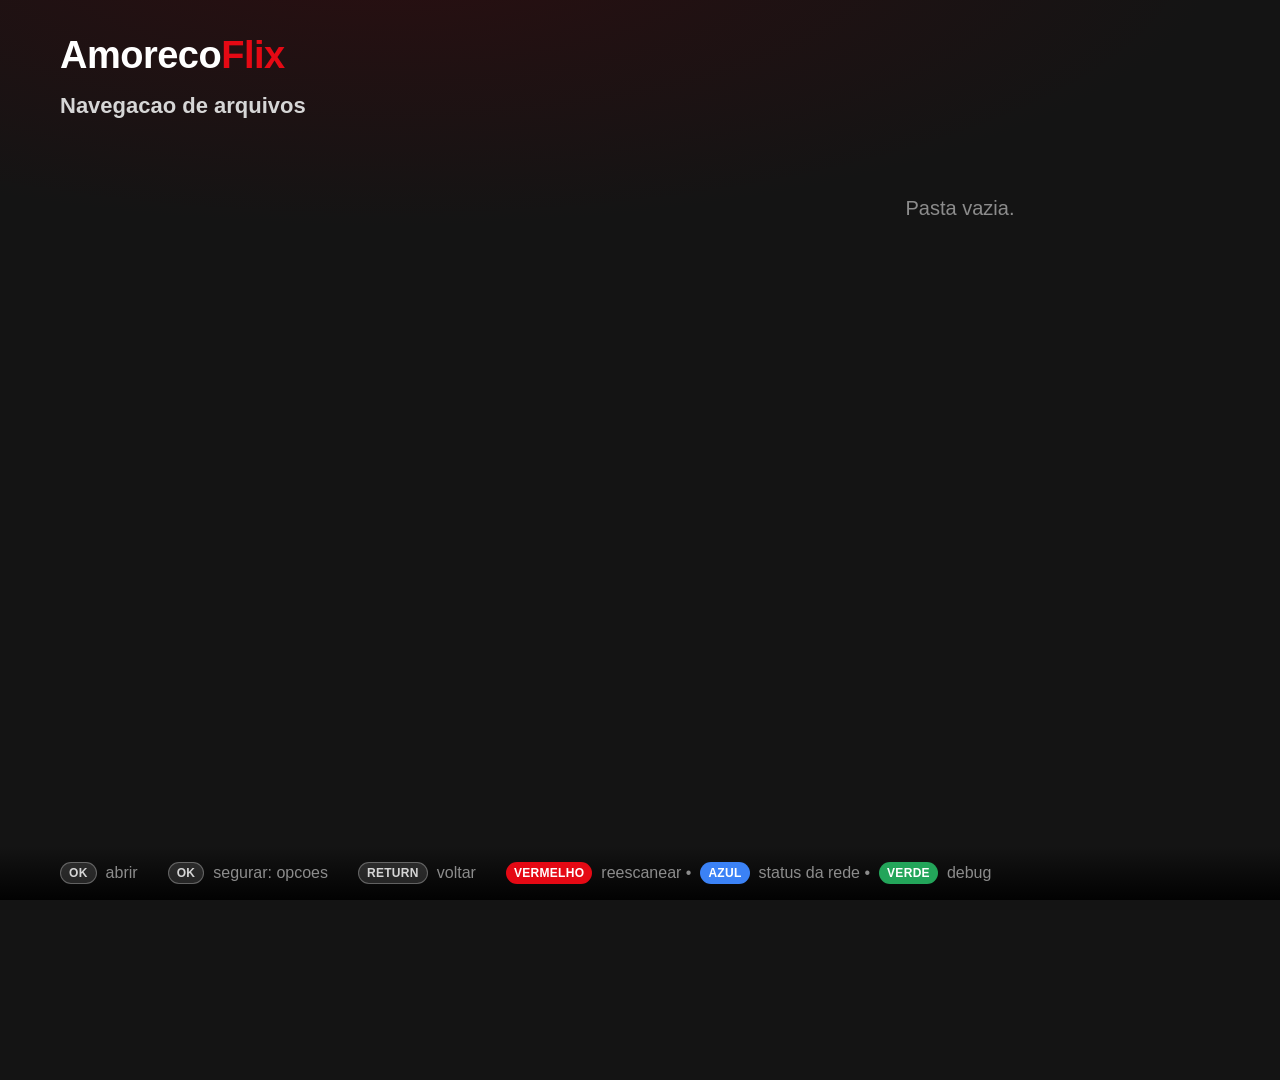
==== index.html @ 5cec9981 "Commit inicial: AmorecoFlix (Meu Player) - app Tizen TV + scripts de biblioteca Player Netflix-like " ====
<!DOCTYPE html>
<html lang="pt-BR">
<head>
    <meta charset="utf-8">
    <meta name="viewport" content="width=1920, height=1080, user-scalable=no">
    <title>AmorecoFlix</title>
    <link rel="stylesheet" href="style.css">
</head>
<body>

    <!-- ================= TELA INICIAL ================= -->
    <div id="home-screen" class="screen active">

        <header class="app-header">
            <h1 class="app-title">Amoreco<span class="app-title-flix">Flix</span></h1>
            <div id="usb-status" class="usb-status">Procurando dispositivos USB...</div>
        </header>

        <!-- ---- CONTINUAR ASSISTINDO ---- -->
        <section id="continue-section" class="rail hidden">
            <h2 class="rail-title">Continuar assistindo</h2>
            <div id="continue-list" class="rail-track" data-nav-group="continue">
                <!-- cards injetados por app.js -->
            </div>
        </section>

        <!-- ---- NAVEGACAO DE ARQUIVOS ---- -->
        <section id="browser-section" class="browser">
            <div class="browser-topbar">
                <h2 class="rail-title">Navegacao de arquivos</h2>
                <nav id="breadcrumb" class="breadcrumb" aria-label="Caminho atual"></nav>
            </div>

            <ul id="file-list" class="file-list" data-nav-group="files">
                <li class="file-row empty">Nenhum dispositivo montado.</li>
            </ul>
        </section>

        <footer class="hint-bar">
            <span class="hint"><b class="key key-ok">OK</b>abrir</span>
            <span class="hint"><b class="key key-ok">OK</b>segurar: opcoes</span>
            <span class="hint"><b class="key key-return">RETURN</b>voltar</span>
            <span id="refresh-hint" class="hint"><b class="key key-red">VERMELHO</b>reescanear &bull; <b class="key key-blue">AZUL</b>status da rede &bull; <b class="key key-green">VERDE</b>debug</span>
        </footer>
    </div>

    <!-- Status/progresso de recebimento de arquivo pela rede (nao-modal,
         nao rouba foco - a TV conecta sozinha no PC em segundo plano) -->
    <div id="net-upload" class="net-upload" hidden>
        <div id="net-upload-status" class="net-upload-status">Aguardando conexao do PC...</div>
        <div class="net-upload-track">
            <div id="net-upload-fill" class="net-upload-fill"></div>
        </div>
        <div id="net-upload-pct" class="net-upload-pct"></div>
    </div>

    <!-- ================= PLAYER ================= -->
    <div id="player-screen" class="screen">
        <!-- Plano de video do AVPlay (Tizen renderiza o video atras do DOM) -->
        <object type="application/avplayer" id="av-player"></object>

        <!-- Fallback HTML5 (emulador / quando AVPlay indisponivel) -->
        <video id="html5-player" class="hidden" preload="auto"></video>

        <!-- indicador central play/pause (fora da HUD p/ nao esmaecer junto) -->
        <div id="p-center" class="p-center" hidden>
            <svg id="p-center-svg" viewBox="0 0 24 24" width="60" height="60" aria-hidden="true"></svg>
        </div>

        <div id="player-ui" class="player-ui">
            <div class="p-top">
                <div class="p-titlebox">
                    <div class="p-crumb" id="now-sub"></div>
                    <h2 id="now-playing" class="p-title"></h2>
                </div>
                <button id="p-gear" class="p-gear focusable" aria-label="Audio e legendas"></button>
            </div>

            <div class="p-bottom">
                <div class="p-scrub" id="p-scrub">
                    <div class="p-scrub-track">
                        <div class="p-scrub-buf" id="p-buf"></div>
                        <div class="p-scrub-fill" id="progress-fill"></div>
                    </div>
                    <div class="p-scrub-knob" id="p-knob">
                        <span class="p-scrub-preview" id="p-preview"></span>
                    </div>
                </div>
                <div class="p-times">
                    <span id="time-current">0:00</span>
                    <span id="time-total">0:00</span>
                </div>

                <div class="p-controls" data-nav-group="player">
                    <button id="btn-rewind"   class="p-ic focusable" aria-label="Voltar 10 segundos"></button>
                    <button id="btn-playpause" class="p-ic p-ic-lg focusable" aria-label="Pausar"></button>
                    <button id="btn-forward"  class="p-ic focusable" aria-label="Avancar 10 segundos"></button>
                    <button id="btn-next"     class="p-ic focusable" aria-label="Proximo episodio"></button>
                    <button id="btn-stop"     class="p-ic focusable" aria-label="Parar"></button>
                </div>
            </div>
        </div>

        <!-- Painel de audio e legendas -->
        <div id="p-settings" class="p-settings" hidden>
            <div class="p-settings-in" data-nav-group="settings">
                <h3 class="p-settings-h">Audio</h3>
                <div id="set-audio" class="p-set-list"></div>
                <h3 class="p-settings-h">Legendas</h3>
                <div id="set-text" class="p-set-list"></div>
            </div>
        </div>

        <!-- Botao pular abertura / encerramento -->
        <button id="skip-btn" class="skip-btn" hidden></button>

        <!-- Aviso de fim de video / proximo episodio -->
        <div id="next-toast" class="next-toast hidden">
            <p>Reproduzindo a seguir</p>
            <strong id="next-toast-name"></strong>
            <div class="next-toast-actions" data-nav-group="toast">
                <button id="btn-toast-play" class="pc-btn focusable">Assistir agora</button>
                <button id="btn-toast-cancel" class="pc-btn focusable">Cancelar</button>
            </div>
        </div>
    </div>

    <div id="spinner" class="spinner hidden"><div class="spinner-dot"></div></div>

    <!-- Menu de contexto (segurar OK num item de "Continuar assistindo") -->
    <div id="ctx-menu" class="ctx-menu" hidden>
        <div id="ctx-title" class="ctx-title"></div>
        <div class="ctx-actions" data-nav-group="ctx">
            <button id="ctx-play"   class="pc-btn focusable">Assistir</button>
            <button id="ctx-remove" class="pc-btn focusable">Remover da lista</button>
            <button id="ctx-cancel" class="pc-btn focusable">Cancelar</button>
        </div>
    </div>

    <!-- Console de debug na tela (tecla VERDE) -->
    <pre id="dbg" class="dbg" hidden></pre>

    <!-- Samsung Product API (AVPlay, tvinputdevice, etc.) -->
    <script src="$WEBAPIS/webapis/webapis.js"></script>
    <script src="app.js"></script>
</body>
</html>
---- style.css ----
/* ============================================================
   Meu Player USB - style.css
   Foco em navegacao por controle remoto (D-pad).
   Resolucao base da TV: 1920 x 1080.
   ============================================================ */

:root {
    --bg:            #141414;   /* preto Netflix */
    --bg-panel:      #1c1c1c;
    --bg-row:        #2b2b2b;
    --text:          #ffffff;
    --text-2:        #d6d6d6;
    --text-dim:      #8c8c8c;
    --accent:        #e50914;
    --accent-soft:   #ff5864;
    --focus-ring:    #ffffff;
    --progress-bg:   rgba(120,120,120,0.5);
}

* { box-sizing: border-box; margin: 0; padding: 0; }
[hidden] { display: none !important; }

html, body {
    width: 1920px;
    height: 1080px;
    overflow: hidden;
    background: var(--bg);
    color: var(--text);
    font-family: "Segoe UI", "Helvetica Neue", Arial, sans-serif;
    -webkit-user-select: none;
    user-select: none;
    cursor: none;                 /* sem mouse na TV */
}

/* Durante a reproducao o AVPlay desenha o video num plano de HARDWARE
   ATRAS da pagina. Se o fundo da pagina for opaco, o video fica invisivel.
   Entao deixamos tudo transparente enquanto o player esta ativo. */
body.playing,
body.playing #player-screen,
body.playing #home-screen {
    background: transparent !important;
}

.hidden { display: none !important; }

/* ---------- Estrutura de telas ---------- */
.screen { display: none; width: 100%; height: 100%; }
.screen.active { display: block; }

/* ============================================================
   TELA INICIAL  (estilo Netflix)
   ============================================================ */
#home-screen {
    height: 100%;
    overflow: hidden;
    background:
        radial-gradient(1200px 400px at 20% -5%, rgba(60,10,14,0.55), transparent 70%),
        var(--bg);
}

.app-header {
    display: flex;
    align-items: center;
    justify-content: space-between;
    padding: 34px 60px 4px;
}
.app-title {
    font-size: 38px;
    font-weight: 800;
    letter-spacing: -0.5px;
    color: var(--text);
}
.app-title-flix { color: var(--accent); }
.usb-status { font-size: 17px; color: var(--text-dim); }
.usb-status.ok    { color: #5fd08a; }
.usb-status.error { color: var(--accent-soft); }

/* ---------- Trilhos ---------- */
.rail { padding: 6px 0 2px; }
.rail.hidden { display: none; }

.rail-title {
    font-size: 22px;
    font-weight: 700;
    color: var(--text-2);
    margin: 8px 0 4px 60px;
}
.browser-topbar {
    display: flex;
    align-items: baseline;
    gap: 18px;
    margin: 10px 0 0 60px;
}
.browser-topbar .rail-title { margin: 0; }

.rail-track {
    display: flex;
    gap: 14px;
    padding: 26px 60px;
    overflow-x: auto;
    overflow-y: visible;
    scroll-behavior: smooth;
}
.rail-track::-webkit-scrollbar { height: 0; }

.breadcrumb { font-size: 17px; color: var(--text-dim); }
.breadcrumb .crumb.current { color: var(--text-2); font-weight: 600; }
.breadcrumb .sep { margin: 0 8px; opacity: 0.5; }

/* ---------- Grade de arquivos ---------- */
.browser { padding: 2px 0 0; }
.file-list {
    list-style: none;
    display: grid;
    grid-template-columns: repeat(6, 1fr);
    align-items: start;
    gap: 12px 16px;
    max-height: 540px;
    overflow-y: auto;
    padding: 28px 60px 40px;
}
.file-list::-webkit-scrollbar { width: 0; }
.file-list .empty {
    grid-column: 1 / -1;
    text-align: center;
    color: var(--text-dim);
    padding: 50px 0;
    font-size: 20px;
}

/* ---------- Card unificado ---------- */
.card { position: relative; cursor: pointer; }
.rail-track .card { flex: 0 0 322px; }

.card .art {
    position: relative;
    width: 100%;
    padding-top: 56.25%;                 /* 16:9 */
    border-radius: 6px;
    overflow: hidden;
    background: linear-gradient(150deg, #2a3a4a, #161b22);
    filter: brightness(0.82);
    transition: transform 0.16s ease, box-shadow 0.16s ease, filter 0.16s ease;
}
.card.is-dir .art { background: linear-gradient(150deg, #31435a, #1b2431); }
.card .art > * { position: absolute; top: 0; left: 0; right: 0; bottom: 0; }

.card .art-img {
    width: 100%; height: 100%;
    object-fit: cover;
    opacity: 0;
    transition: opacity 0.3s ease;
}
.card .art-img.loaded { opacity: 1; }
.card .art-glyph {
    display: flex; align-items: center; justify-content: center;
    font-size: 24px; font-weight: 700; letter-spacing: 1px;
    color: rgba(255,255,255,0.8);
    text-shadow: 0 2px 8px rgba(0,0,0,0.55);
}
.card.is-dir .art-glyph { font-size: 44px; }
.card .art-img.loaded ~ .art-glyph { display: none; }

/* pasta com capa real: proporcao fixa 2:3 (padrao de poster) em vez do 16:9
   forcado - sem precisar de fundo desfocado. Largura reduzida (metade da
   coluna) pra nao dominar a grade ao lado dos cards 16:9. Proporcao FIXA
   (nao "natural" da imagem) pra todo poster ficar do mesmo tamanho, mesmo
   quando a capa baixada tem um formato levemente diferente. */
.card .art.poster-thumb {
    width: 50%;
    margin: 0 auto;
    padding-top: 75%;   /* 150% de 50% = proporcao 2:3 sobre a largura do card inteiro */
    height: 0;
    background: none;
}
.card .art.poster-thumb .art-img {
    position: absolute;
    top: 0; left: 0; right: 0; bottom: 0;
    width: 100%;
    height: 100%;
    object-fit: cover;
}

.card .art-badge {
    top: auto; left: auto; right: 7px; bottom: 7px;
    background: rgba(0,0,0,0.8); color: #fff;
    font-size: 13px; padding: 2px 7px; border-radius: 3px;
}
.card .art-check {
    right: auto; bottom: auto; left: 7px; top: 7px;
    width: 24px; height: 24px; border-radius: 50%;
    background: var(--accent); color: #fff;
    display: flex; align-items: center; justify-content: center; font-size: 14px;
}
.card .art-bar {
    top: auto; height: 5px;
    background: var(--progress-bg);
}
.card .art-bar i { display: block; height: 100%; background: var(--accent); }

.card .card-title {
    margin-top: 8px;
    font-size: 16px; font-weight: 600; line-height: 1.25;
    color: var(--text-dim);
    max-height: 2.5em; overflow: hidden;
    display: -webkit-box; -webkit-line-clamp: 2; -webkit-box-orient: vertical;
}
.card .card-sub {
    font-size: 13px; color: #7a7a7a; margin-top: 2px; min-height: 1em;
    white-space: nowrap; overflow: hidden; text-overflow: ellipsis;
}

/* ---------- Foco ---------- */
.card:focus, .card.focused, .card:hover { outline: none; }
.card:focus .art, .card.focused .art, .card:hover .art {
    filter: brightness(1);
    transform: scale(1.07);
    box-shadow: 0 0 0 3px var(--focus-ring), 0 18px 42px rgba(0,0,0,0.65);
    z-index: 5;
}
.card:focus .card-title, .card.focused .card-title, .card:hover .card-title {
    color: var(--text);
}
/* cards sao ".focusable" (pro Nav generico), mas nao devem herdar o fundo
   vermelho solido do foco de botao/link - so o proprio .art (acima) mostra
   o destaque. Sem isso, o fundo aparecia vazando ao redor do poster de
   pastas (que agora e mais estreito que o card inteiro). */
.card.focusable:focus, .card.focusable:hover, .card.focusable.focused {
    background: none;
    box-shadow: none;
}

.focusable:focus, .focusable:hover, .focusable.focused {
    outline: none;
    background: var(--accent);
    color: #fff;
    box-shadow: 0 0 0 4px var(--focus-ring);
}

/* ---------- Rodape de dicas ---------- */
.hint-bar {
    position: absolute;
    bottom: 0; left: 0; right: 0;
    display: flex;
    flex-wrap: wrap;
    gap: 12px 30px;
    padding: 16px 60px;
    background: linear-gradient(to top, rgba(0,0,0,0.9), transparent);
    font-size: 16px;
    color: var(--text-dim);
}
.hint-bar .hint { display: inline-flex; align-items: center; gap: 9px; }

/* pilulas coloridas imitando os botoes do controle remoto, em vez do nome
   da cor em texto puro - mais rapido de reconhecer de longe na TV. */
.hint-bar .key {
    display: inline-flex;
    align-items: center;
    justify-content: center;
    min-width: 30px;
    height: 22px;
    padding: 0 8px;
    border-radius: 11px;
    font-size: 12px;
    font-weight: 700;
    letter-spacing: 0.3px;
    line-height: 1;
}
.hint-bar .key-ok,
.hint-bar .key-return {
    background: rgba(255,255,255,0.12);
    color: var(--text-2);
    border: 1px solid rgba(255,255,255,0.28);
}
.hint-bar .key-red   { background: var(--accent); color: #fff; }
.hint-bar .key-green { background: #23a55a;        color: #fff; }
.hint-bar .key-blue  { background: #3b82f6;        color: #fff; }

/* ============================================================
   PLAYER  (estilo streaming)
   ============================================================ */
#player-screen {
    background: #000;
    position: absolute;
    top: 0; left: 0;
    width: 1920px; height: 1080px;
}

#av-player,
#html5-player {
    position: absolute;
    top: 0; left: 0;
    width: 1920px;
    height: 1080px;
    background: #000;
}

.player-ui {
    position: absolute;
    top: 0; left: 0; right: 0; bottom: 0;
    z-index: 10;
    opacity: 1;
    transition: opacity 0.35s ease;
}
.player-ui.faded { opacity: 0; pointer-events: none; }
/* scrims separados (topo e base) */
.player-ui::before, .player-ui::after {
    content: ""; position: absolute; left: 0; right: 0;
}
.player-ui::before { top: 0; height: 260px;
    background: linear-gradient(to bottom, rgba(0,0,0,0.75), rgba(0,0,0,0)); }
.player-ui::after  { bottom: 0; height: 360px;
    background: linear-gradient(to top, rgba(0,0,0,0.9), rgba(0,0,0,0)); }

/* ---------- topo ---------- */
.p-top {
    position: absolute; top: 48px; left: 80px; right: 80px;
    display: flex; align-items: flex-start; justify-content: space-between; gap: 24px;
}
.p-titlebox { min-width: 0; }
.p-crumb {
    font-size: 19px; font-weight: 600; letter-spacing: 0.5px;
    color: var(--accent); text-transform: uppercase;
    text-shadow: 0 2px 8px #000; margin-bottom: 6px; min-height: 1px;
}
.p-title {
    font-size: 40px; font-weight: 800; letter-spacing: -0.3px;
    text-shadow: 0 3px 14px rgba(0,0,0,0.7);
    max-width: 70%; line-height: 1.15;
}

/* ---------- engrenagem (audio/legendas) ---------- */
.p-gear {
    flex: none;
    width: 58px; height: 58px;
    display: flex; align-items: center; justify-content: center;
    border: none; border-radius: 50%;
    background: rgba(255,255,255,0.14);
    color: #fff; cursor: pointer;
    transition: background 0.12s ease, transform 0.12s ease, box-shadow 0.12s ease;
}
.p-gear svg { width: 30px; height: 30px; fill: currentColor; }
.p-gear:focus, .p-gear.focused {
    outline: none; background: #fff; color: #111;
    transform: scale(1.1); box-shadow: 0 0 0 4px rgba(255,255,255,0.35);
}

/* ---------- painel de audio/legendas ---------- */
.p-settings {
    position: absolute; top: 0; right: 0; bottom: 0;
    width: 480px;
    background: linear-gradient(to left, rgba(0,0,0,0.96), rgba(0,0,0,0.82));
    z-index: 80;
    animation: setIn 0.22s ease;
    overflow-y: auto;
}
@keyframes setIn { from { transform: translateX(60px); opacity: 0; } }
.p-settings-in { padding: 70px 56px; }
.p-settings-h {
    font-size: 17px; font-weight: 700; letter-spacing: 1px;
    text-transform: uppercase; color: var(--text-dim);
    margin: 26px 0 10px;
}
.p-settings-h:first-child { margin-top: 0; }
.p-set-list { display: flex; flex-direction: column; }
.p-set-opt {
    display: flex; align-items: center; gap: 14px;
    padding: 14px 16px; border-radius: 8px;
    font-size: 21px; color: var(--text-2); cursor: pointer;
}
.p-set-opt .p-check {
    width: 22px; flex: none; text-align: center;
    color: var(--accent); font-size: 18px; opacity: 0;
}
.p-set-opt.on .p-check { opacity: 1; }
.p-set-opt.on { color: #fff; font-weight: 600; }
.p-set-opt:focus, .p-set-opt.focused {
    outline: none; background: rgba(255,255,255,0.14); color: #fff;
}

/* ---------- indicador central play/pause ---------- */
.p-center {
    position: absolute; left: 50%; top: 50%;
    width: 132px; height: 132px; margin: -66px 0 0 -66px;
    border-radius: 50%;
    background: rgba(0,0,0,0.55);
    display: flex; align-items: center; justify-content: center;
    color: #fff;
    pointer-events: none;
    opacity: 0;
    z-index: 12;                     /* acima do scrim, visivel mesmo com HUD esmaecida */
}
.p-center svg { width: 60px; height: 60px; fill: currentColor; }
/* flash rapido ao voltar a reproduzir */
.p-center.flash { animation: pcenter 0.65s ease forwards; }
/* fica na tela enquanto estiver pausado */
.p-center.stay {
    opacity: 1; transform: scale(1);
    animation: pcenter-in 0.2s ease;
}
@keyframes pcenter {
    0%   { opacity: 0; transform: scale(0.7); }
    25%  { opacity: 1; transform: scale(1); }
    100% { opacity: 0; transform: scale(1.25); }
}
@keyframes pcenter-in {
    from { opacity: 0; transform: scale(0.7); }
    to   { opacity: 1; transform: scale(1); }
}

/* ---------- base ---------- */
.p-bottom { position: absolute; left: 80px; right: 80px; bottom: 44px; }

.p-scrub { position: relative; height: 24px; display: flex; align-items: center; }
.p-scrub-track {
    position: relative; width: 100%; height: 6px;
    background: rgba(255,255,255,0.28); border-radius: 3px; overflow: hidden;
    transition: height 0.15s ease;
}
.p-scrub-buf {
    position: absolute; left: 0; top: 0; height: 100%; width: 0%;
    background: rgba(255,255,255,0.4);
}
.p-scrub-fill {
    position: absolute; left: 0; top: 0; height: 100%; width: 0%;
    background: var(--accent);
}
.p-scrub-knob {
    position: absolute; top: 50%; left: 0;
    width: 16px; height: 16px; margin: -8px 0 0 -8px;
    background: var(--accent); border-radius: 50%;
    box-shadow: 0 0 0 0 rgba(229,9,20,0.35);
    transition: width 0.15s ease, height 0.15s ease, margin 0.15s ease, box-shadow 0.15s ease;
}
/* modo "seek": barra e knob crescem */
.p-scrub.seeking .p-scrub-track { height: 9px; }
.p-scrub.seeking .p-scrub-knob {
    width: 24px; height: 24px; margin: -12px 0 0 -12px;
    box-shadow: 0 0 0 8px rgba(229,9,20,0.28);
}
.p-scrub-preview {
    position: absolute; bottom: 28px; left: 50%; transform: translateX(-50%);
    background: rgba(20,20,20,0.95); color: #fff;
    font-size: 20px; font-variant-numeric: tabular-nums;
    padding: 6px 12px; border-radius: 6px; white-space: nowrap;
    opacity: 0; transition: opacity 0.12s ease;
}
.p-scrub.scrubbing .p-scrub-preview { opacity: 1; }

.p-times {
    display: flex; justify-content: space-between;
    margin-top: 12px;
    font-size: 19px; font-variant-numeric: tabular-nums;
    color: rgba(255,255,255,0.9);
    text-shadow: 0 1px 6px #000;
}

.p-controls { display: flex; align-items: center; gap: 22px; margin-top: 26px; }
.p-ic {
    width: 60px; height: 60px; flex: none;
    display: flex; align-items: center; justify-content: center;
    border: none; border-radius: 50%;
    background: rgba(255,255,255,0.12);
    color: #fff; cursor: pointer;
    transition: background 0.12s ease, transform 0.12s ease, box-shadow 0.12s ease;
}
.p-ic svg { width: 30px; height: 30px; fill: currentColor; }
.p-ic-lg { width: 76px; height: 76px; }
.p-ic-lg svg { width: 40px; height: 40px; }
.p-ic:focus, .p-ic.focused {
    outline: none;
    background: #fff; color: #111;
    transform: scale(1.1);
    box-shadow: 0 0 0 4px rgba(255,255,255,0.35);
}

/* ---------- Botoes de dialogo (menu contexto, proximo episodio) ---------- */
.pc-btn {
    font-family: inherit;
    font-size: 20px;
    color: var(--text);
    background: rgba(255,255,255,0.14);
    border: none;
    border-radius: 6px;
    padding: 14px 26px;
    cursor: pointer;
    transition: background 0.12s ease, transform 0.12s ease;
}
.pc-btn:focus, .pc-btn.focused {
    outline: none;
    background: #fff;
    color: #000;
    transform: scale(1.06);
    box-shadow: 0 0 0 3px rgba(255,255,255,0.5);
}

/* ---------- Botao "Pular abertura" ---------- */
.skip-btn {
    position: absolute;
    right: 80px;
    bottom: 130px;
    z-index: 70;                 /* acima da HUD, mesmo quando ela some */
    font-family: inherit;
    font-size: 22px;
    font-weight: 600;
    color: #fff;
    background: rgba(20,20,20,0.86);
    border: 2px solid rgba(255,255,255,0.5);
    border-radius: 6px;
    padding: 16px 30px;
    cursor: pointer;
    animation: skipIn 0.25s ease;
}
@keyframes skipIn { from { opacity: 0; transform: translateY(12px); } }
.skip-btn:focus, .skip-btn.focused {
    outline: none;
    background: #fff;
    color: #000;
    border-color: #fff;
    box-shadow: 0 0 0 4px rgba(255,255,255,0.35);
}

/* ---------- Toast de proximo episodio ---------- */
.next-toast {
    position: absolute;
    right: 80px;
    bottom: 80px;
    width: 460px;
    background: var(--bg-panel);
    border-radius: 14px;
    padding: 28px;
    box-shadow: 0 12px 48px rgba(0,0,0,0.6);
}
.next-toast p { color: var(--text-dim); font-size: 20px; }
.next-toast strong { display: block; font-size: 26px; margin: 10px 0 22px; }
.next-toast-actions { display: flex; gap: 16px; }

/* ---------- Menu de contexto (Continuar assistindo) ---------- */
.ctx-menu {
    position: absolute;
    top: 0; left: 0; right: 0; bottom: 0;
    display: flex;
    flex-direction: column;
    align-items: center;
    justify-content: center;
    gap: 28px;
    background: rgba(0,0,0,0.72);
    z-index: 60;
}
.ctx-title { font-size: 30px; font-weight: 700; max-width: 70%; text-align: center; }
.ctx-actions { display: flex; gap: 20px; }

/* ---------- Status/progresso de recebimento de arquivo (nao-modal) ---------- */
.net-upload {
    position: absolute;
    left: 40px;
    bottom: 100px;
    z-index: 55;
    display: flex;
    flex-direction: column;
    gap: 10px;
    width: 420px;
    padding: 18px 22px;
    background: rgba(20,20,20,0.92);
    border: 1px solid rgba(255,255,255,0.14);
    border-radius: 10px;
    box-shadow: 0 8px 32px rgba(0,0,0,0.5);
}
.net-upload-status { font-size: 16px; color: var(--text); word-break: break-all; }
.net-upload-track {
    width: 100%;
    height: 8px;
    border-radius: 4px;
    background: rgba(255,255,255,0.14);
    overflow: hidden;
}
.net-upload-fill {
    height: 100%;
    width: 0%;
    background: #5fd08a;
    transition: width 0.2s ease;
}
.net-upload-pct { font-size: 14px; color: var(--text-dim); }

/* ---------- Console de debug ---------- */
.dbg {
    position: absolute;
    left: 40px; right: 40px; bottom: 40px;
    max-height: 55%;
    overflow: auto;
    margin: 0;
    padding: 20px;
    background: rgba(0,0,0,0.88);
    color: #7CFC7C;
    font-family: "Consolas", "Courier New", monospace;
    font-size: 17px;
    line-height: 1.45;
    white-space: pre-wrap;
    word-break: break-all;
    border: 1px solid #2f5d2f;
    border-radius: 8px;
    z-index: 90;
}

/* ---------- Spinner ---------- */
.spinner {
    position: absolute;
    top: 0; left: 0; right: 0; bottom: 0;
    display: flex;
    align-items: center;
    justify-content: center;
    background: rgba(0,0,0,0.55);
    z-index: 50;
}
.spinner-dot {
    width: 72px; height: 72px;
    border: 8px solid rgba(255,255,255,0.2);
    border-top-color: var(--accent);
    border-radius: 50%;
    animation: spin 0.9s linear infinite;
}
@keyframes spin { to { transform: rotate(360deg); } }
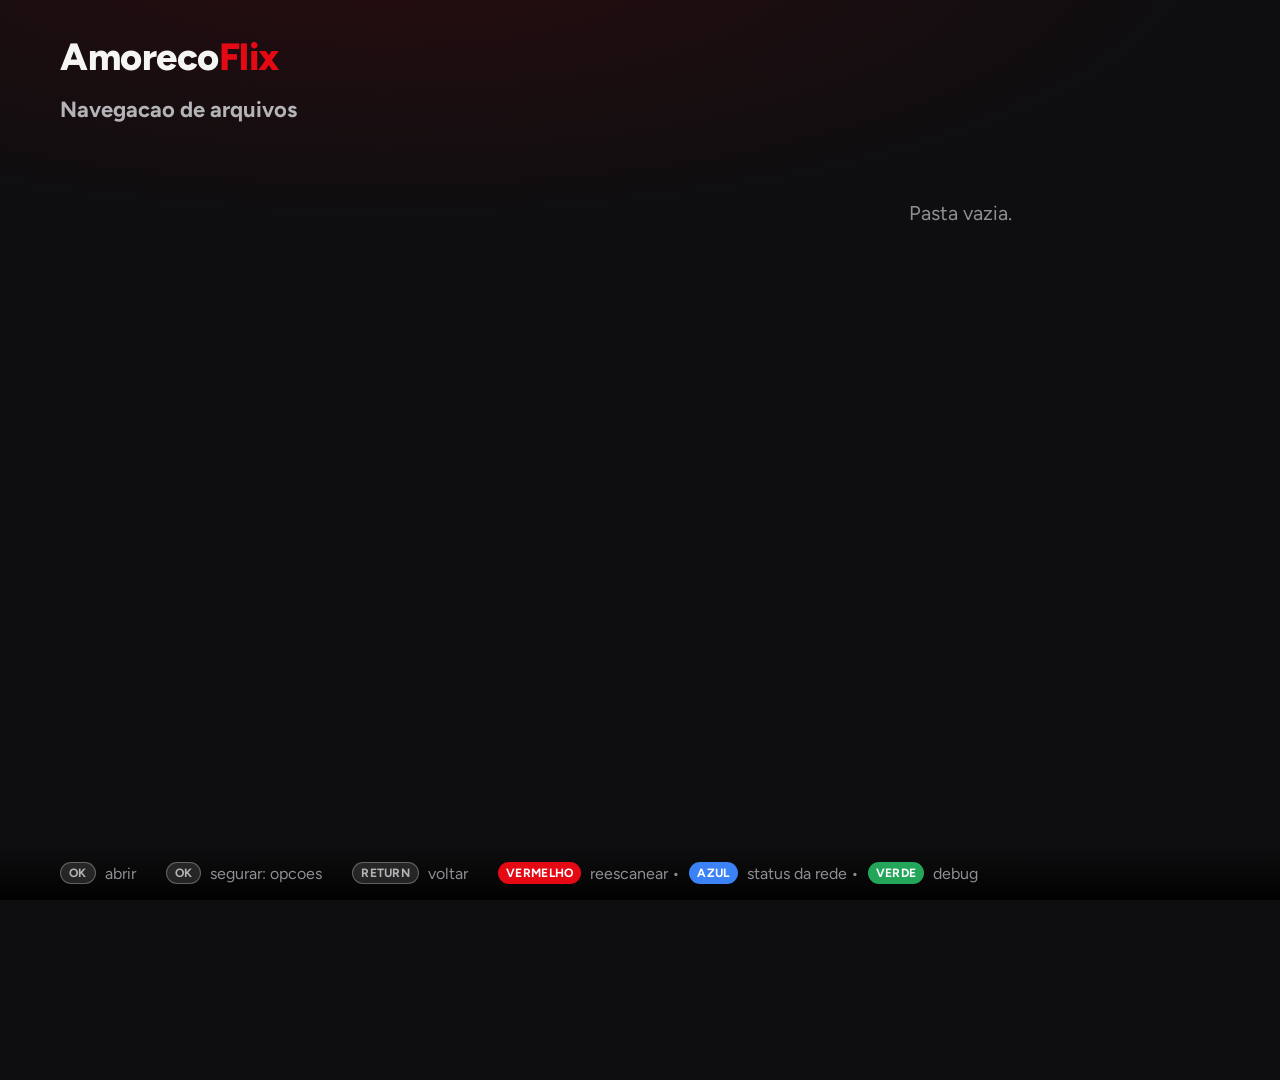
==== commit ad1cf225: "Redesign fase 0: Nav por grupos, telas/camadas, fontes, build com pastas e simulador versionado - js" ====
--- a/index.html
+++ b/index.html
@@ -116,16 +116,29 @@
 
         <!-- Aviso de fim de video / proximo episodio -->
         <div id="next-toast" class="next-toast hidden">
-            <p>Reproduzindo a seguir</p>
+            <p id="next-toast-title">Reproduzindo a seguir</p>
             <strong id="next-toast-name"></strong>
             <div class="next-toast-actions" data-nav-group="toast">
-                <button id="btn-toast-play" class="pc-btn focusable">Assistir agora</button>
+                <button id="btn-toast-play" class="pc-btn pc-btn-ring focusable">
+                    <span class="toast-ring">
+                        <svg viewBox="0 0 40 40" class="toast-ring-svg">
+                            <circle class="toast-ring-track" cx="20" cy="20" r="17"></circle>
+                            <circle id="toast-ring-fill" class="toast-ring-fill" cx="20" cy="20" r="17"></circle>
+                        </svg>
+                        <span id="next-toast-secs" class="toast-ring-num"></span>
+                    </span>
+                    <span class="toast-ring-label">Assistir agora</span>
+                </button>
                 <button id="btn-toast-cancel" class="pc-btn focusable">Cancelar</button>
             </div>
+            <span class="next-toast-hint">OK para assistir &nbsp;•&nbsp; &#9650; para ocultar</span>
         </div>
     </div>
 
     <div id="spinner" class="spinner hidden"><div class="spinner-dot"></div></div>
+
+    <!-- Aviso curto (UI.toast) - fora das telas p/ aparecer na inicial e no player -->
+    <div id="app-toast" class="app-toast" hidden></div>
 
     <!-- Menu de contexto (segurar OK num item de "Continuar assistindo") -->
     <div id="ctx-menu" class="ctx-menu" hidden>
@@ -142,6 +155,9 @@
 
     <!-- Samsung Product API (AVPlay, tvinputdevice, etc.) -->
     <script src="$WEBAPIS/webapis/webapis.js"></script>
+    <script src="js/nav.js"></script>
+    <script src="js/router.js"></script>
+    <script src="js/components.js"></script>
     <script src="app.js"></script>
 </body>
 </html>
--- a/style.css
+++ b/style.css
@@ -4,16 +4,49 @@
    Resolucao base da TV: 1920 x 1080.
    ============================================================ */
 
+/* Fontes embutidas (variaveis: 1 arquivo cobre todos os pesos). Licenca OFL
+   em fonts/OFL-*.txt. Sora = titulos, Figtree = texto. */
+@font-face {
+    font-family: 'Sora';
+    src: url('fonts/sora.woff2') format('woff2');
+    font-weight: 100 800;
+    font-style: normal;
+}
+@font-face {
+    font-family: 'Figtree';
+    src: url('fonts/figtree.woff2') format('woff2');
+    font-weight: 300 900;
+    font-style: normal;
+}
+
+/* Tokens do novo design (prototipo, Out/2026). Os nomes antigos continuam
+   valendo para as telas que ainda nao foram refeitas. */
 :root {
-    --bg:            #141414;   /* preto Netflix */
+    --bg:            #0E0E10;
+    --surface:       #141418;   /* paineis, dialogos */
+    --surface-2:     #1A1A1F;   /* placeholders */
+    --text:          #F5F5F2;
+    --text-2:        #B4B4B8;   /* secundario */
+    --text-3:        #8E8E94;   /* dicas */
+    --accent:        #E50914;
+    --ok:            #5FD08A;
+    --focus:         #FFFFFF;
+    --ring:          0 0 0 5px #FFFFFF;
+    --ring-soft:     0 0 0 5px rgba(255,255,255,0.28);
+    --r-card:        12px;
+    --r-btn:         14px;
+    --r-dialog:      18px;
+    --gutter:        96px;      /* margem lateral das telas */
+    --top:           64px;      /* margem do topo */
+    --font-title:    'Sora', 'Figtree', 'Segoe UI', Arial, sans-serif;
+    --font-text:     'Figtree', 'Segoe UI', 'Helvetica Neue', Arial, sans-serif;
+
+    /* nomes antigos */
     --bg-panel:      #1c1c1c;
     --bg-row:        #2b2b2b;
-    --text:          #ffffff;
-    --text-2:        #d6d6d6;
-    --text-dim:      #8c8c8c;
-    --accent:        #e50914;
+    --text-dim:      var(--text-3);
     --accent-soft:   #ff5864;
-    --focus-ring:    #ffffff;
+    --focus-ring:    var(--focus);
     --progress-bg:   rgba(120,120,120,0.5);
 }
 
@@ -26,7 +59,7 @@
     overflow: hidden;
     background: var(--bg);
     color: var(--text);
-    font-family: "Segoe UI", "Helvetica Neue", Arial, sans-serif;
+    font-family: var(--font-text);
     -webkit-user-select: none;
     user-select: none;
     cursor: none;                 /* sem mouse na TV */
@@ -534,6 +567,61 @@
 .next-toast p { color: var(--text-dim); font-size: 20px; }
 .next-toast strong { display: block; font-size: 26px; margin: 10px 0 22px; }
 .next-toast-actions { display: flex; gap: 16px; }
+.next-toast-hint { display: none; margin-top: 16px; font-size: 16px; color: var(--text-dim); }
+
+/* card durante os creditos: sem contagem, so "OK assiste / ▲ oculta" */
+.next-toast.credits .toast-ring,
+.next-toast.credits #btn-toast-cancel { display: none; }
+.next-toast.credits .next-toast-hint { display: block; }
+.next-toast.credits .pc-btn-ring { background: #fff; color: #000; }
+
+.pc-btn-ring { display: flex; align-items: center; gap: 14px; }
+.toast-ring { position: relative; width: 34px; height: 34px; flex: 0 0 34px; }
+.toast-ring-svg { width: 100%; height: 100%; transform: rotate(-90deg); }
+.toast-ring-track {
+    fill: none;
+    stroke: currentColor;
+    stroke-opacity: 0.28;
+    stroke-width: 3;
+}
+.toast-ring-fill {
+    fill: none;
+    stroke: currentColor;
+    stroke-width: 3;
+    stroke-linecap: round;
+    stroke-dasharray: 106.81;
+    stroke-dashoffset: 0;
+    transition: stroke-dashoffset 1s linear;
+}
+.toast-ring-num {
+    position: absolute;
+    inset: 0;
+    display: flex;
+    align-items: center;
+    justify-content: center;
+    font-size: 14px;
+    font-weight: 700;
+    font-variant-numeric: tabular-nums;
+}
+
+/* ---------- Aviso curto (UI.toast) ----------
+   Fora das telas: aparece tanto na inicial quanto no player, e nao
+   divide elemento com o card de proximo episodio. */
+.app-toast {
+    position: absolute;
+    left: 50%;
+    top: 60px;
+    transform: translateX(-50%);
+    max-width: 1100px;
+    padding: 18px 30px;
+    background: rgba(28,28,28,0.95);
+    border: 1px solid rgba(255,255,255,0.14);
+    border-radius: 10px;
+    box-shadow: 0 8px 32px rgba(0,0,0,0.5);
+    font-size: 22px;
+    text-align: center;
+    z-index: 80;
+}
 
 /* ---------- Menu de contexto (Continuar assistindo) ---------- */
 .ctx-menu {
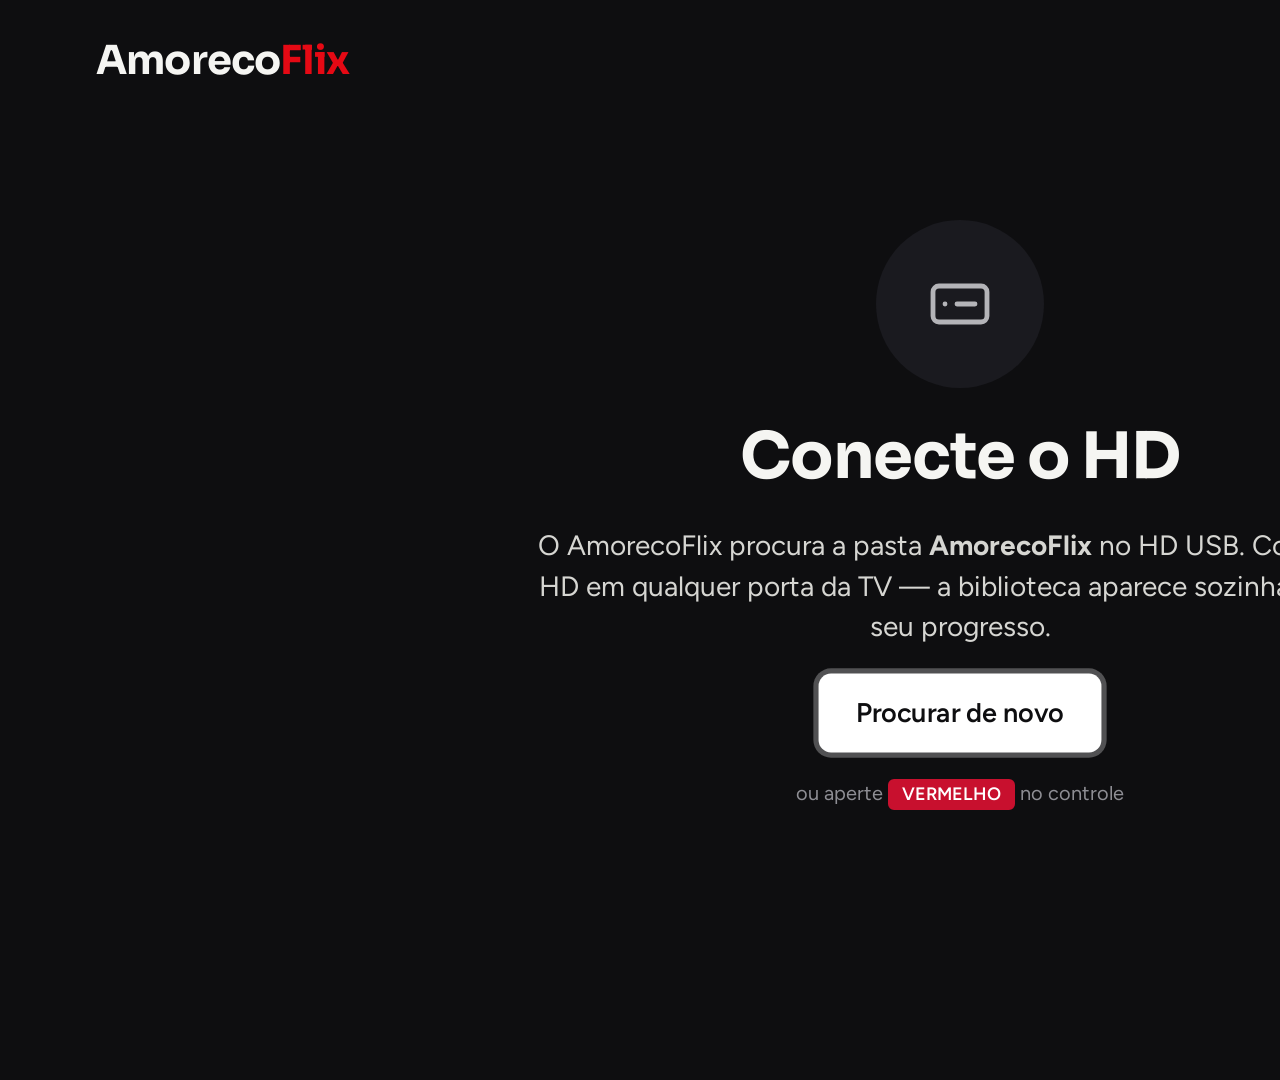
==== commit a8add994: "Redesign fases 3 a 6: Inicio, pagina do titulo, Biblioteca, Pastas, Opcoes e Sem HD - barra do topo " ====
--- a/index.html
+++ b/index.html
@@ -8,40 +8,136 @@
 </head>
 <body>
 
-    <!-- ================= TELA INICIAL ================= -->
-    <div id="home-screen" class="screen active">
-
-        <header class="app-header">
-            <h1 class="app-title">Amoreco<span class="app-title-flix">Flix</span></h1>
-            <div id="usb-status" class="usb-status">Procurando dispositivos USB...</div>
+    <!-- ================= BARRA DO TOPO (Inicio, Biblioteca, Pastas) ================= -->
+    <header id="topbar" class="topbar">
+        <div class="logo">Amoreco<span>Flix</span></div>
+        <nav class="tabs" data-nav-group="tabs" aria-label="Seções">
+            <button class="tab focusable" data-screen="home">Início</button>
+            <button class="tab focusable" data-screen="catalog">Biblioteca</button>
+            <button class="tab focusable" data-screen="folders">Pastas</button>
+        </nav>
+        <div id="hd-status" class="hd-status"></div>
+    </header>
+
+    <!-- ================= INICIO ================= -->
+    <div id="screen-home" class="screen">
+        <div class="backdrop"><img id="hero-img" class="art-img" alt=""></div>
+        <div class="backdrop-shade-l" aria-hidden="true"></div>
+        <div class="backdrop-shade-b" aria-hidden="true"></div>
+        <div id="home-scroll" class="home-scroll">
+            <section class="hero" aria-label="Destaque">
+                <div id="hero-kicker" class="kicker"></div>
+                <h1 id="hero-title" class="hero-title"></h1>
+                <p id="hero-text" class="hero-text"></p>
+                <div id="hero-prog" class="hero-prog"><span id="hero-prog-text"></span><div class="mini-bar"><i id="hero-prog-fill"></i></div></div>
+                <div class="hero-actions" data-nav-group="hero">
+                    <button id="hero-play" class="btn btn-primary focusable"></button>
+                    <button id="hero-info" class="btn btn-secondary focusable"></button>
+                </div>
+            </section>
+            <section id="row-continue" class="row" aria-label="Continuar assistindo">
+                <h2 class="row-h">Continuar assistindo</h2>
+                <div class="row-view"><div id="rail-continue" class="row-rail" data-nav-group="continue"></div></div>
+            </section>
+            <section id="row-nextup" class="row" aria-label="Próximos episódios">
+                <h2 class="row-h">Próximos episódios</h2>
+                <div class="row-view"><div id="rail-nextup" class="row-rail" data-nav-group="nextup"></div></div>
+            </section>
+        </div>
+    </div>
+
+    <!-- ================= PAGINA DO TITULO (serie, filme, colecao) ================= -->
+    <div id="screen-series" class="screen">
+        <div class="backdrop backdrop-series"><img id="series-img" class="art-img" alt=""></div>
+        <div class="backdrop-shade-l series-shade-l" aria-hidden="true"></div>
+        <div class="backdrop-shade-b series-shade-b" aria-hidden="true"></div>
+        <header class="series-top">
+            <span class="series-back"><b class="key-chip">RETURN</b>Voltar</span>
+            <div class="logo">Amoreco<span>Flix</span></div>
         </header>
-
-        <!-- ---- CONTINUAR ASSISTINDO ---- -->
-        <section id="continue-section" class="rail hidden">
-            <h2 class="rail-title">Continuar assistindo</h2>
-            <div id="continue-list" class="rail-track" data-nav-group="continue">
-                <!-- cards injetados por app.js -->
-            </div>
+        <div id="series-scroll" class="series-scroll">
+            <section class="series-info" aria-label="Sobre o título">
+                <div id="series-kicker" class="kicker"></div>
+                <h1 id="series-title" class="hero-title"></h1>
+                <p id="series-text" class="hero-text"></p>
+                <div id="series-chips" class="info-chips"></div>
+                <div class="hero-actions" data-nav-group="series-actions">
+                    <button id="series-play" class="btn btn-primary focusable"></button>
+                    <button id="series-restart" class="btn btn-secondary focusable"></button>
+                    <button id="series-mark" class="btn btn-secondary btn-icon focusable"></button>
+                </div>
+            </section>
+            <section id="series-eps" class="series-eps" aria-label="Episódios">
+                <div class="series-eps-head">
+                    <h2 id="series-eps-h" class="row-h">Episódios</h2>
+                    <button id="season-btn" class="season-btn focusable" data-nav-group="season"></button>
+                </div>
+                <div class="row-view"><div id="series-rail" class="row-rail" data-nav-group="series-eps"></div></div>
+            </section>
+        </div>
+    </div>
+
+    <!-- ================= BIBLIOTECA ================= -->
+    <div id="screen-catalog" class="screen">
+        <div id="cat-scroll" class="cat-scroll">
+            <section class="cat-filters" aria-label="Filtros">
+                <h1 class="cat-h">Biblioteca</h1>
+                <div class="chips" data-nav-group="chips">
+                    <button class="chip focusable" data-kind="all">Tudo</button>
+                    <button class="chip focusable" data-kind="serie">Séries</button>
+                    <button class="chip focusable" data-kind="anime">Animes</button>
+                    <button class="chip focusable" data-kind="filme">Filmes</button>
+                    <span class="chip-sep" aria-hidden="true"></span>
+                    <button class="chip focusable" data-state="andamento">Em andamento</button>
+                    <button class="chip focusable" data-state="novas">Não começadas</button>
+                    <button class="chip chip-sort focusable" data-sort="recent"></button>
+                </div>
+            </section>
+            <div id="cat-grid" class="cat-grid" data-nav-group="catalog"></div>
+            <p id="cat-empty" class="cat-empty" hidden>Nenhum título com esses filtros.</p>
+        </div>
+    </div>
+
+    <!-- ================= PASTAS ================= -->
+    <div id="screen-folders" class="screen">
+        <nav id="breadcrumb" class="breadcrumb" aria-label="Caminho atual"></nav>
+        <div id="fl-scroll" class="fl-scroll">
+            <ul id="file-list" class="fl-grid" data-nav-group="files">
+                <li class="fl-empty">Nenhum dispositivo montado.</li>
+            </ul>
+        </div>
+        <footer class="hint-bar">
+            <span class="hint"><b class="key">OK</b>abrir</span>
+            <span class="hint"><b class="key">RETURN</b>pasta anterior</span>
+            <span class="hint"><b class="key key-red">VERMELHO</b>procurar o HD de novo</span>
+            <span class="hint hint-dim"><b class="key key-blue">AZUL</b>rede · <b class="key key-green">VERDE</b>debug</span>
+        </footer>
+    </div>
+
+    <!-- ================= SEM HD ================= -->
+    <div id="screen-nohd" class="screen">
+        <section class="nohd" aria-label="HD desconectado">
+            <div class="nohd-ic" id="nohd-ic"></div>
+            <h1 id="nohd-title" class="nohd-title">Conecte o HD</h1>
+            <p id="nohd-text" class="nohd-text"></p>
+            <div data-nav-group="nohd"><button id="nohd-retry" class="btn btn-primary focusable">Procurar de novo</button></div>
+            <span class="nohd-hint">ou aperte <b class="key key-red">VERMELHO</b> no controle</span>
         </section>
-
-        <!-- ---- NAVEGACAO DE ARQUIVOS ---- -->
-        <section id="browser-section" class="browser">
-            <div class="browser-topbar">
-                <h2 class="rail-title">Navegacao de arquivos</h2>
-                <nav id="breadcrumb" class="breadcrumb" aria-label="Caminho atual"></nav>
-            </div>
-
-            <ul id="file-list" class="file-list" data-nav-group="files">
-                <li class="file-row empty">Nenhum dispositivo montado.</li>
-            </ul>
+    </div>
+
+    <!-- ================= OPCOES (segurar OK) ================= -->
+    <div id="options" class="options" hidden>
+        <section class="options-box" role="dialog">
+            <div class="options-head">
+                <div class="options-art"><img id="options-img" class="art-img" alt=""><div class="c16-bar"><i id="options-fill"></i></div></div>
+                <div class="options-info">
+                    <span id="options-title" class="options-title"></span>
+                    <span id="options-sub" class="options-sub"></span>
+                </div>
+            </div>
+            <div id="options-list" class="options-list" data-nav-group="options"></div>
+            <span class="options-hint">▲ ▼ escolher · OK confirmar · RETURN fechar</span>
         </section>
-
-        <footer class="hint-bar">
-            <span class="hint"><b class="key key-ok">OK</b>abrir</span>
-            <span class="hint"><b class="key key-ok">OK</b>segurar: opcoes</span>
-            <span class="hint"><b class="key key-return">RETURN</b>voltar</span>
-            <span id="refresh-hint" class="hint"><b class="key key-red">VERMELHO</b>reescanear &bull; <b class="key key-blue">AZUL</b>status da rede &bull; <b class="key key-green">VERDE</b>debug</span>
-        </footer>
     </div>
 
     <!-- Status/progresso de recebimento de arquivo pela rede (nao-modal,
@@ -64,74 +160,130 @@
 
         <!-- indicador central play/pause (fora da HUD p/ nao esmaecer junto) -->
         <div id="p-center" class="p-center" hidden>
-            <svg id="p-center-svg" viewBox="0 0 24 24" width="60" height="60" aria-hidden="true"></svg>
-        </div>
-
-        <div id="player-ui" class="player-ui">
-            <div class="p-top">
+            <svg id="p-center-svg" viewBox="0 0 24 24" width="60" height="60" fill="currentColor" aria-hidden="true"></svg>
+        </div>
+
+        <!-- HUD: topo (voltar + titulo) e base (barra + botoes) -->
+        <div id="player-ui" class="player-ui mode-seek">
+            <div class="p-scrim-top" aria-hidden="true"></div>
+            <div class="p-scrim-bottom" aria-hidden="true"></div>
+
+            <header class="p-head">
+                <button id="p-back" class="p-back focusable" aria-label="Voltar"></button>
                 <div class="p-titlebox">
-                    <div class="p-crumb" id="now-sub"></div>
+                    <div id="now-sub" class="p-crumb"></div>
                     <h2 id="now-playing" class="p-title"></h2>
                 </div>
-                <button id="p-gear" class="p-gear focusable" aria-label="Audio e legendas"></button>
-            </div>
-
-            <div class="p-bottom">
-                <div class="p-scrub" id="p-scrub">
-                    <div class="p-scrub-track">
-                        <div class="p-scrub-buf" id="p-buf"></div>
-                        <div class="p-scrub-fill" id="progress-fill"></div>
+            </header>
+
+            <section class="p-bottom" aria-label="Controles">
+                <div id="p-bubble" class="p-bubble" hidden>
+                    <span class="p-bubble-box"><b id="p-bubble-time">0:00</b><i id="p-bubble-delta"></i></span>
+                    <svg class="p-bubble-tip" width="22" height="12" viewBox="0 0 22 12" aria-hidden="true"><path d="M0 0h22L11 12z" fill="#FFFFFF"></path></svg>
+                </div>
+                <div class="p-bar">
+                    <span id="time-current" class="p-time">0:00</span>
+                    <div id="p-scrub" class="p-scrub">
+                        <div class="p-track">
+                            <div id="p-buf" class="p-buf"></div>
+                            <div id="progress-fill" class="p-fill"></div>
+                            <div id="p-skipped" class="p-skipped"></div>
+                        </div>
+                        <div id="p-credits" class="p-credits" hidden><span>créditos</span></div>
+                        <div id="p-knob" class="p-knob"></div>
                     </div>
-                    <div class="p-scrub-knob" id="p-knob">
-                        <span class="p-scrub-preview" id="p-preview"></span>
-                    </div>
-                </div>
-                <div class="p-times">
-                    <span id="time-current">0:00</span>
-                    <span id="time-total">0:00</span>
-                </div>
-
-                <div class="p-controls" data-nav-group="player">
-                    <button id="btn-rewind"   class="p-ic focusable" aria-label="Voltar 10 segundos"></button>
+                    <span id="time-left" class="p-time p-time-left">0:00</span>
+                </div>
+
+                <div class="p-row" data-nav-group="player">
                     <button id="btn-playpause" class="p-ic p-ic-lg focusable" aria-label="Pausar"></button>
-                    <button id="btn-forward"  class="p-ic focusable" aria-label="Avancar 10 segundos"></button>
-                    <button id="btn-next"     class="p-ic focusable" aria-label="Proximo episodio"></button>
-                    <button id="btn-stop"     class="p-ic focusable" aria-label="Parar"></button>
-                </div>
-            </div>
-        </div>
+                    <button id="btn-rewind"    class="p-ic focusable" aria-label="Voltar 10 segundos"></button>
+                    <button id="btn-forward"   class="p-ic focusable" aria-label="Avançar 10 segundos"></button>
+                    <span class="p-row-gap"></span>
+                    <button id="btn-episodes"  class="p-pill focusable"></button>
+                    <button id="btn-tracks"    class="p-pill focusable"></button>
+                    <button id="btn-next"      class="p-pill focusable"></button>
+                </div>
+
+                <div class="p-scrub-hint">
+                    <span><b class="p-key">◀ ▶</b>segure para acelerar (10 s → 30 s → 1 min)</span>
+                    <span><b class="p-key">solte</b>vai para <em id="p-hint-time">0:00</em></span>
+                </div>
+            </section>
+        </div>
+
+        <!-- Pular abertura / encerramento -->
+        <button id="skip-btn" class="skip-btn" hidden>
+            <span class="skip-main"><span id="skip-ic"></span><span id="skip-label">Pular abertura</span><b class="skip-ok">OK</b></span>
+            <span class="skip-bar" aria-hidden="true"><i id="skip-fill"></i></span>
+        </button>
+        <span id="skip-hint" class="skip-hint" hidden>some sozinho quando a abertura acabar</span>
+
+        <!-- Proximo episodio (creditos / fim do video) -->
+        <section id="next-card" class="next-card" aria-label="Próximo episódio" hidden>
+            <div class="next-top">
+                <div class="next-art"><img id="next-img" class="art-img" alt=""><span id="next-num" class="next-num"></span></div>
+                <div class="next-info">
+                    <span class="next-kicker">PRÓXIMO EPISÓDIO</span>
+                    <span id="next-title" class="next-title"></span>
+                    <span id="next-sub" class="next-sub"></span>
+                </div>
+            </div>
+            <button id="btn-next-play" class="next-play focusable">
+                <span id="next-ring" class="next-ring" hidden>
+                    <svg viewBox="0 0 40 40" aria-hidden="true">
+                        <circle class="next-ring-track" cx="20" cy="20" r="17"></circle>
+                        <circle id="next-ring-fill" class="next-ring-fill" cx="20" cy="20" r="17"></circle>
+                    </svg>
+                    <b id="next-secs"></b>
+                </span>
+                <span id="next-play-ic"></span>
+                Assistir agora
+            </button>
+            <span id="next-hint" class="next-hint"></span>
+        </section>
 
         <!-- Painel de audio e legendas -->
-        <div id="p-settings" class="p-settings" hidden>
-            <div class="p-settings-in" data-nav-group="settings">
-                <h3 class="p-settings-h">Audio</h3>
-                <div id="set-audio" class="p-set-list"></div>
-                <h3 class="p-settings-h">Legendas</h3>
-                <div id="set-text" class="p-set-list"></div>
-            </div>
-        </div>
-
-        <!-- Botao pular abertura / encerramento -->
-        <button id="skip-btn" class="skip-btn" hidden></button>
-
-        <!-- Aviso de fim de video / proximo episodio -->
-        <div id="next-toast" class="next-toast hidden">
-            <p id="next-toast-title">Reproduzindo a seguir</p>
-            <strong id="next-toast-name"></strong>
-            <div class="next-toast-actions" data-nav-group="toast">
-                <button id="btn-toast-play" class="pc-btn pc-btn-ring focusable">
-                    <span class="toast-ring">
-                        <svg viewBox="0 0 40 40" class="toast-ring-svg">
-                            <circle class="toast-ring-track" cx="20" cy="20" r="17"></circle>
-                            <circle id="toast-ring-fill" class="toast-ring-fill" cx="20" cy="20" r="17"></circle>
-                        </svg>
-                        <span id="next-toast-secs" class="toast-ring-num"></span>
-                    </span>
-                    <span class="toast-ring-label">Assistir agora</span>
+        <aside id="p-tracks" class="p-tracks" aria-label="Áudio e legendas" hidden>
+            <div id="p-tracks-in" class="p-tracks-in" data-nav-group="tracks">
+                <h3 class="p-tracks-h">Áudio</h3>
+                <div id="set-audio" class="p-tracks-list"></div>
+                <h3 class="p-tracks-h">Legendas</h3>
+                <div id="set-text" class="p-tracks-list"></div>
+            </div>
+            <span class="p-tracks-note">A escolha vale para os próximos episódios desta série. RETURN fecha.</span>
+        </aside>
+
+        <!-- Painel de episodios (sobe por cima do video pausado) -->
+        <section id="p-episodes" class="p-episodes" aria-label="Episódios" hidden>
+            <h3 class="p-episodes-h">Episódios <span id="p-episodes-season"></span></h3>
+            <div class="p-episodes-view">
+                <div id="p-episodes-rail" class="p-episodes-rail" data-nav-group="episodes"></div>
+            </div>
+            <span class="p-episodes-hint">OK assiste · RETURN volta ao episódio</span>
+        </section>
+
+        <!-- Retomando (Continuar assistindo demorando) -->
+        <div id="p-resume" class="p-resume" hidden>
+            <div class="p-resume-box">
+                <span id="p-resume-ring" class="p-resume-ring">
+                    <svg width="132" height="132" viewBox="0 0 132 132" aria-hidden="true">
+                        <circle cx="66" cy="66" r="56" fill="none" stroke="rgba(255,255,255,0.14)" stroke-width="8"></circle>
+                        <circle class="p-resume-arc" cx="66" cy="66" r="56" fill="none" stroke="#E50914" stroke-width="8" stroke-linecap="round" stroke-dasharray="90 262"></circle>
+                    </svg>
+                </span>
+                <span id="p-resume-kicker" class="p-resume-kicker"></span>
+                <span id="p-resume-title" class="p-resume-title"></span>
+                <div class="p-resume-bar"><i id="p-resume-fill"></i><b id="p-resume-dot"></b></div>
+                <span id="p-resume-note" class="p-resume-note"></span>
+            </div>
+            <div class="p-resume-actions" data-nav-group="resume">
+                <button id="p-resume-start" class="p-pill focusable">
+                    <span id="p-resume-start-ic"></span><span id="p-resume-start-label">Começar do início</span>
                 </button>
-                <button id="btn-toast-cancel" class="pc-btn focusable">Cancelar</button>
-            </div>
-            <span class="next-toast-hint">OK para assistir &nbsp;•&nbsp; &#9650; para ocultar</span>
+                <button id="p-resume-retry" class="p-pill focusable" hidden>Tentar de novo</button>
+                <span class="p-resume-exit"><b class="p-key">RETURN</b>sair</span>
+            </div>
         </div>
     </div>
 
@@ -139,16 +291,6 @@
 
     <!-- Aviso curto (UI.toast) - fora das telas p/ aparecer na inicial e no player -->
     <div id="app-toast" class="app-toast" hidden></div>
-
-    <!-- Menu de contexto (segurar OK num item de "Continuar assistindo") -->
-    <div id="ctx-menu" class="ctx-menu" hidden>
-        <div id="ctx-title" class="ctx-title"></div>
-        <div class="ctx-actions" data-nav-group="ctx">
-            <button id="ctx-play"   class="pc-btn focusable">Assistir</button>
-            <button id="ctx-remove" class="pc-btn focusable">Remover da lista</button>
-            <button id="ctx-cancel" class="pc-btn focusable">Cancelar</button>
-        </div>
-    </div>
 
     <!-- Console de debug na tela (tecla VERDE) -->
     <pre id="dbg" class="dbg" hidden></pre>
@@ -159,5 +301,12 @@
     <script src="js/router.js"></script>
     <script src="js/components.js"></script>
     <script src="app.js"></script>
+    <script src="js/library.js"></script>
+    <script src="js/player-ui.js"></script>
+    <script src="js/screens/common.js"></script>
+    <script src="js/screens/home.js"></script>
+    <script src="js/screens/series.js"></script>
+    <script src="js/screens/catalog.js"></script>
+    <script src="js/screens/folders.js"></script>
 </body>
 </html>
--- a/style.css
+++ b/style.css
@@ -70,253 +70,267 @@
    Entao deixamos tudo transparente enquanto o player esta ativo. */
 body.playing,
 body.playing #player-screen,
-body.playing #home-screen {
+body.playing .screen {
     background: transparent !important;
 }
 
 .hidden { display: none !important; }
 
-/* ---------- Estrutura de telas ---------- */
-.screen { display: none; width: 100%; height: 100%; }
+/* ============================================================
+   TELAS DE NAVEGACAO (telas 1-6 do prototipo)
+   ============================================================ */
+.screen { display: none; position: absolute; left: 0; top: 0; width: 1920px; height: 1080px; overflow: hidden; background: var(--bg); }
 .screen.active { display: block; }
+.focusable:focus { outline: none; }
+.art-img { position: absolute; left: 0; top: 0; width: 100%; height: 100%; object-fit: cover; opacity: 0; transition: opacity 0.3s ease; }
+.art-img.loaded { opacity: 1; }
+
+/* ---------- barra do topo ---------- */
+.topbar {
+    position: absolute; left: 0; top: 0; width: 1920px; height: 120px; z-index: 30;
+    padding: 0 var(--gutter); box-sizing: border-box;
+    display: flex; align-items: center; gap: 64px;
+}
+.logo { font-family: var(--font-title); font-weight: 700; font-size: 40px; letter-spacing: -0.02em; color: var(--text); }
+.logo span { color: var(--accent); }
+.tabs { display: flex; gap: 20px; }
+.tab {
+    border: none; background: none; font-family: inherit; font-size: 24px; font-weight: 500; color: var(--text-2);
+    padding: 8px 16px 10px; border-radius: 10px; cursor: pointer; border-bottom: 3px solid transparent;
+}
+.tab.on { color: #FFFFFF; border-bottom-color: var(--accent); border-radius: 10px 10px 0 0; }
+.tab:focus { background: #FFFFFF; color: #0E0E10; border-radius: 10px; border-bottom-color: transparent; box-shadow: var(--ring-soft); }
+.topbar.no-tabs .tabs { display: none; }
+.hd-status { margin-left: auto; display: flex; align-items: center; gap: 12px; font-size: 20px; color: var(--text-2); }
+.hd-status.ok svg { color: var(--ok); }
+.hd-status.error { color: #FF8A8A; }
+
+/* ---------- botoes ---------- */
+.btn {
+    display: flex; align-items: center; gap: 14px; height: 76px; padding: 0 36px;
+    border: none; border-radius: 12px; font-family: inherit; font-size: 26px; font-weight: 600;
+    cursor: pointer; transition: transform 0.12s ease, box-shadow 0.12s ease, background 0.12s ease;
+}
+.btn svg { flex: none; }
+.btn-primary { background: rgba(255,255,255,0.9); color: #0E0E10; }
+.btn-secondary { background: rgba(255,255,255,0.16); color: var(--text); }
+.btn-icon { width: 76px; padding: 0; justify-content: center; }
+.btn-icon.is-on { color: var(--ok); }
+.btn:focus { background: #FFFFFF; color: #0E0E10; box-shadow: var(--ring-soft); transform: scale(1.04); }
+.key, .key-chip {
+    display: inline-block; padding: 2px 12px; border-radius: 6px; border: 2px solid var(--text-3);
+    color: var(--text); font-weight: 600; font-size: 18px; line-height: 1.3;
+}
+.key-red   { background: #C8102E; border-color: #C8102E; color: #FFFFFF; }
+.key-blue  { background: #2B6CD8; border-color: #2B6CD8; color: #FFFFFF; }
+.key-green { background: #1E8E4E; border-color: #1E8E4E; color: #FFFFFF; }
+
+/* ---------- fundo 16:9 (Inicio e pagina do titulo) ---------- */
+.backdrop { position: absolute; left: 640px; top: 0; width: 1280px; height: 720px; background: var(--surface-2); overflow: hidden; }
+.backdrop-shade-l, .backdrop-shade-b { position: absolute; left: 0; width: 1920px; pointer-events: none; }
+.backdrop-shade-l { top: 0; height: 720px; background: linear-gradient(90deg, #0E0E10 0%, #0E0E10 34%, rgba(14,14,16,0.55) 55%, rgba(14,14,16,0) 78%); }
+.backdrop-shade-b { top: 500px; height: 222px; background: linear-gradient(180deg, rgba(14,14,16,0) 0%, #0E0E10 100%); }
+.backdrop-series { left: 720px; width: 1200px; height: 680px; }
+.series-shade-l { height: 680px; background: linear-gradient(90deg, #0E0E10 0%, #0E0E10 38%, rgba(14,14,16,0.5) 58%, rgba(14,14,16,0) 80%); }
+.series-shade-b { top: 460px; height: 222px; }
+
+.kicker { font-size: 20px; font-weight: 600; letter-spacing: 0.14em; color: var(--text-2); min-height: 24px; }
+.hero-title {
+    margin: 0; font-family: var(--font-title); font-weight: 700; font-size: 104px; line-height: 0.98; letter-spacing: -0.03em;
+    max-width: 1000px; overflow: hidden; text-overflow: ellipsis; display: -webkit-box; -webkit-line-clamp: 2; -webkit-box-orient: vertical;
+}
+.hero-title.t-md { font-size: 80px; }
+.hero-title.t-sm { font-size: 64px; line-height: 1.04; }
+.hero-text {
+    margin: 0; max-width: 760px; font-size: 26px; line-height: 1.45; color: #D6D6D2;
+    overflow: hidden; display: -webkit-box; -webkit-line-clamp: 3; -webkit-box-orient: vertical;
+}
+.hero-prog { display: flex; align-items: center; gap: 20px; font-size: 22px; color: #D6D6D2; }
+.mini-bar { width: 280px; height: 6px; border-radius: 3px; background: rgba(255,255,255,0.22); overflow: hidden; }
+.mini-bar i { display: block; height: 6px; background: var(--accent); }
+.hero-actions { display: flex; gap: 20px; margin-top: 8px; }
+
+/* ---------- Inicio ---------- */
+.home-scroll { position: absolute; left: 0; top: 0; width: 1920px; transition: transform 0.25s ease; }
+.hero { position: absolute; left: var(--gutter); top: 168px; width: 1000px; display: flex; flex-direction: column; gap: 20px; transition: opacity 0.25s ease; }
+#screen-home.scrolled .hero { opacity: 0.25; }
+#row-continue { position: absolute; left: var(--gutter); top: 712px; width: 1824px; }
+#row-nextup   { position: absolute; left: var(--gutter); top: 1060px; width: 1824px; }
+#row-continue[hidden] ~ #row-nextup { top: 712px; }
+.row-h { margin: 0 0 20px; font-family: var(--font-title); font-weight: 600; font-size: 30px; }
+.row-view { position: relative; overflow: hidden; margin: -16px -24px; padding: 16px 24px; }
+.row-rail { position: relative; display: flex; gap: 28px; transition: transform 0.22s ease; }
+
+/* ---------- card 16:9 ---------- */
+.c16 { flex: none; display: flex; flex-direction: column; gap: 14px; cursor: pointer; }
+.c16-art { position: relative; border-radius: var(--r-card); overflow: hidden; transition: transform 0.12s ease, box-shadow 0.12s ease; }
+.c16-lg { width: 400px; } .c16-lg .c16-art { width: 400px; height: 225px; }
+.c16-md { width: 360px; } .c16-md .c16-art { width: 360px; height: 203px; }
+.c16-fl { width: 100%; } .c16-fl .c16-art { width: 100%; height: 230px; }
+.art-contain .art-img { object-fit: contain; }
+.c16-big {
+    position: absolute; left: 16px; top: 12px; font-family: var(--font-title); font-weight: 700; font-size: 40px;
+    color: rgba(255,255,255,0.92); text-shadow: 0 2px 12px rgba(0,0,0,0.7);
+}
+.c16-badge {
+    position: absolute; top: 14px; right: 14px; padding: 4px 10px; border-radius: 6px;
+    background: rgba(0,0,0,0.6); font-size: 18px; font-weight: 600; font-variant-numeric: tabular-nums;
+}
+.c16-over {
+    position: absolute; left: 20px; right: 20px; bottom: 24px;
+    font-family: var(--font-title); font-weight: 700; font-size: 30px; line-height: 1.05;
+    text-shadow: 0 2px 14px rgba(0,0,0,0.85);
+    overflow: hidden; display: -webkit-box; -webkit-line-clamp: 2; -webkit-box-orient: vertical;
+}
+.c16-check {
+    position: absolute; top: 14px; right: 14px; width: 36px; height: 36px; border-radius: 18px;
+    display: flex; align-items: center; justify-content: center; background: rgba(0,0,0,0.6); color: var(--ok);
+}
+.c16-badge ~ .c16-check { right: auto; left: 14px; top: auto; bottom: 18px; }
+.c16-bar { position: absolute; left: 0; right: 0; bottom: 0; height: 6px; background: rgba(255,255,255,0.22); }
+.c16-bar i { display: block; height: 6px; background: var(--accent); }
+.c16-title { font-size: 24px; font-weight: 600; white-space: nowrap; overflow: hidden; text-overflow: ellipsis; }
+.c16-sub { font-size: 22px; color: var(--text-2); white-space: nowrap; overflow: hidden; text-overflow: ellipsis; }
+.c16-sub.is-red { color: #FF6B6B; }
+.c16:focus .c16-art { box-shadow: var(--ring); transform: scale(1.04); }
+.c16:focus .c16-sub, .c16:focus .c16-title { color: #FFFFFF; }
+.c16.has-hold:focus .c16-sub::after { content: ' · segure OK p/ opções'; }
+.c16.is-done .c16-art { opacity: 0.72; }
+.c16.is-done:focus .c16-art { opacity: 1; }
+.c16.is-done .c16-bar i { background: var(--text-3); }
+.c16.is-current .c16-art { box-shadow: 0 0 0 3px var(--accent); }
+.c16.is-current:focus .c16-art { box-shadow: var(--ring); }
+
+/* ---------- pagina do titulo ---------- */
+.series-top {
+    position: absolute; left: 0; top: 0; width: 1920px; height: 110px; z-index: 5;
+    padding: 0 var(--gutter); box-sizing: border-box; display: flex; align-items: center; gap: 48px;
+}
+.series-back { display: flex; align-items: center; gap: 12px; font-size: 22px; color: var(--text-2); }
+.series-top .logo { font-size: 32px; }
+.series-scroll { position: absolute; left: 0; top: 0; width: 1920px; height: 1080px; }
+.series-info { position: absolute; left: var(--gutter); top: 150px; width: 1000px; display: flex; flex-direction: column; gap: 20px; }
+.series-info .hero-title { font-size: 112px; }
+.series-info .hero-title.t-md { font-size: 84px; }
+.series-info .hero-title.t-sm { font-size: 64px; }
+.series-info .hero-text { -webkit-line-clamp: 4; }
+.info-chips { display: flex; flex-wrap: wrap; gap: 12px; font-size: 18px; font-weight: 600; }
+.info-chips:empty { display: none; }
+.info-chip { padding: 6px 14px; border-radius: 6px; border: 2px solid rgba(255,255,255,0.3); }
+.series-eps { position: absolute; left: var(--gutter); top: 718px; width: 1824px; }
+.series-eps-head { display: flex; align-items: center; gap: 28px; margin-bottom: 22px; }
+.series-eps-head .row-h { margin: 0; }
+.season-btn {
+    display: flex; align-items: center; gap: 10px; padding: 8px 18px; border: none; border-radius: 8px;
+    background: rgba(255,255,255,0.1); color: var(--text); font-family: inherit; font-size: 22px; font-weight: 600; cursor: pointer;
+}
+.season-btn:focus { background: #FFFFFF; color: #0E0E10; box-shadow: var(--ring-soft); }
+
+/* ---------- Biblioteca ---------- */
+.cat-scroll { position: absolute; left: 0; top: 120px; width: 1920px; transition: transform 0.25s ease; }
+#screen-catalog { }
+.cat-filters { margin: 30px var(--gutter) 0; display: flex; align-items: center; gap: 16px; height: 72px; }
+.cat-h { margin: 0 24px 0 0; font-family: var(--font-title); font-weight: 700; font-size: 56px; letter-spacing: -0.02em; }
+.chips { display: flex; align-items: center; gap: 16px; flex: 1; }
+.chip {
+    padding: 12px 26px; border: none; border-radius: 30px; background: rgba(255,255,255,0.1); color: var(--text);
+    font-family: inherit; font-size: 22px; font-weight: 600; cursor: pointer; display: flex; align-items: center; gap: 10px;
+}
+.chip.on { background: rgba(255,255,255,0.86); color: #0E0E10; }
+.chip:focus { background: #FFFFFF; color: #0E0E10; box-shadow: var(--ring-soft); transform: scale(1.04); }
+.chip-sort { margin-left: auto; background: none; color: var(--text-2); border-radius: 10px; }
+.chip-sort.on { background: rgba(255,255,255,0.16); color: #FFFFFF; }
+.chip-sep { width: 2px; height: 36px; margin: 0 8px; background: rgba(255,255,255,0.16); }
+.cat-grid {
+    position: relative; margin: 56px var(--gutter) 60px; width: 1728px;
+    display: grid; grid-template-columns: repeat(6, minmax(0, 1fr)); column-gap: 32px; row-gap: 40px;
+}
+.cat-empty { margin: 40px var(--gutter); font-size: 26px; color: var(--text-2); }
+.poster { display: flex; flex-direction: column; gap: 14px; cursor: pointer; min-width: 0; }
+.poster-art { position: relative; height: 393px; border-radius: var(--r-card); overflow: hidden; transition: transform 0.12s ease, box-shadow 0.12s ease; }
+.poster-new {
+    position: absolute; top: 14px; left: 14px; z-index: 2; padding: 4px 10px; border-radius: 6px;
+    background: var(--accent); font-size: 16px; font-weight: 700; letter-spacing: 0.06em;
+}
+.poster-over {
+    position: absolute; left: 18px; right: 18px; bottom: 26px; font-family: var(--font-title); font-weight: 700;
+    font-size: 30px; line-height: 1.05; text-shadow: 0 2px 14px rgba(0,0,0,0.8);
+}
+.art-img.loaded ~ .poster-over { display: none; }
+.poster-sub { font-size: 22px; color: var(--text-2); white-space: nowrap; overflow: hidden; text-overflow: ellipsis; }
+.poster:focus .poster-art { box-shadow: var(--ring); transform: scale(1.04); }
+.poster:focus .poster-sub { color: #FFFFFF; margin-top: 6px; }
+
+/* ---------- Pastas ---------- */
+.breadcrumb {
+    position: absolute; left: var(--gutter); top: 150px; right: var(--gutter);
+    display: flex; align-items: center; gap: 18px; font-size: 26px; color: var(--text-3); white-space: nowrap; overflow: hidden;
+}
+.breadcrumb .crumb.current { font-family: var(--font-title); font-weight: 700; font-size: 44px; color: var(--text); }
+.fl-scroll { position: absolute; left: 0; top: 236px; width: 1920px; height: 760px; overflow: hidden; }
+.fl-grid {
+    list-style: none; margin: 16px var(--gutter) 40px; padding: 0; width: 1728px; transition: transform 0.25s ease;
+    display: grid; grid-template-columns: repeat(4, minmax(0, 1fr)); column-gap: 32px; row-gap: 36px;
+}
+.fl-empty { grid-column: 1 / -1; font-size: 26px; color: var(--text-2); padding: 40px 0; }
+.fl-band {
+    position: absolute; left: 0; right: 0; bottom: 0; height: 64px; background: var(--accent);
+    display: flex; align-items: center; padding: 0 22px; font-family: var(--font-title); font-weight: 700;
+    font-size: 24px; letter-spacing: 0.06em;
+}
+.fl-band ~ .c16-bar { display: none; }
+.c16.is-dir .c16-over { bottom: 22px; }
+.hint-bar {
+    position: absolute; left: 0; bottom: 0; width: 1920px; height: 84px; padding: 0 var(--gutter); box-sizing: border-box;
+    display: flex; align-items: center; gap: 40px; background: var(--bg); border-top: 1px solid rgba(255,255,255,0.08);
+    font-size: 20px; color: var(--text-2);
+}
+.hint { display: flex; align-items: center; gap: 10px; }
+.hint-dim { margin-left: auto; color: var(--text-3); }
+
+/* ---------- Sem HD ---------- */
+.nohd { position: absolute; left: 460px; top: 220px; width: 1000px; display: flex; flex-direction: column; align-items: center; gap: 28px; text-align: center; }
+.nohd-ic { width: 168px; height: 168px; border-radius: 84px; background: var(--surface-2); display: flex; align-items: center; justify-content: center; color: var(--text-2); }
+.nohd-title { margin: 0; font-family: var(--font-title); font-weight: 700; font-size: 64px; letter-spacing: -0.02em; }
+.nohd-text { margin: 0; max-width: 860px; font-size: 28px; line-height: 1.45; color: #D6D6D2; }
+.nohd-hint { font-size: 20px; color: var(--text-3); }
+
+/* ---------- Opcoes (segurar OK) ---------- */
+.options { position: absolute; left: 0; top: 0; width: 1920px; height: 1080px; z-index: 88; background: rgba(8,8,10,0.82); }
+.options-box {
+    position: absolute; left: 610px; top: 150px; width: 700px; box-sizing: border-box; padding: 36px;
+    border-radius: 20px; background: var(--surface-2); border: 1px solid rgba(255,255,255,0.1);
+    display: flex; flex-direction: column; gap: 28px; animation: optIn 0.18s ease;
+}
+@keyframes optIn { from { opacity: 0; transform: scale(0.97); } }
+.options-head { display: flex; gap: 24px; align-items: center; }
+.options-art { position: relative; flex: 0 0 240px; height: 135px; border-radius: 10px; overflow: hidden; }
+.options-info { display: flex; flex-direction: column; gap: 6px; min-width: 0; }
+.options-title { font-family: var(--font-title); font-weight: 700; font-size: 34px; line-height: 1.1; overflow: hidden; display: -webkit-box; -webkit-line-clamp: 2; -webkit-box-orient: vertical; }
+.options-sub { font-size: 22px; color: var(--text-2); }
+.options-list { display: flex; flex-direction: column; gap: 10px; }
+.opt {
+    display: flex; align-items: center; gap: 18px; height: 72px; padding: 0 24px; border: none; border-radius: 12px;
+    background: none; color: var(--text); font-family: inherit; font-size: 24px; font-weight: 500; text-align: left; cursor: pointer;
+}
+.opt svg { flex: none; }
+.opt-noic { display: inline-block; width: 26px; }
+.opt-danger { color: #FF8A8A; }
+.opt:focus { background: #FFFFFF; color: #0E0E10; font-weight: 600; box-shadow: var(--ring-soft); }
+.options-hint { font-size: 20px; color: var(--text-3); text-align: center; }
 
 /* ============================================================
-   TELA INICIAL  (estilo Netflix)
-   ============================================================ */
-#home-screen {
-    height: 100%;
-    overflow: hidden;
-    background:
-        radial-gradient(1200px 400px at 20% -5%, rgba(60,10,14,0.55), transparent 70%),
-        var(--bg);
-}
-
-.app-header {
-    display: flex;
-    align-items: center;
-    justify-content: space-between;
-    padding: 34px 60px 4px;
-}
-.app-title {
-    font-size: 38px;
-    font-weight: 800;
-    letter-spacing: -0.5px;
-    color: var(--text);
-}
-.app-title-flix { color: var(--accent); }
-.usb-status { font-size: 17px; color: var(--text-dim); }
-.usb-status.ok    { color: #5fd08a; }
-.usb-status.error { color: var(--accent-soft); }
-
-/* ---------- Trilhos ---------- */
-.rail { padding: 6px 0 2px; }
-.rail.hidden { display: none; }
-
-.rail-title {
-    font-size: 22px;
-    font-weight: 700;
-    color: var(--text-2);
-    margin: 8px 0 4px 60px;
-}
-.browser-topbar {
-    display: flex;
-    align-items: baseline;
-    gap: 18px;
-    margin: 10px 0 0 60px;
-}
-.browser-topbar .rail-title { margin: 0; }
-
-.rail-track {
-    display: flex;
-    gap: 14px;
-    padding: 26px 60px;
-    overflow-x: auto;
-    overflow-y: visible;
-    scroll-behavior: smooth;
-}
-.rail-track::-webkit-scrollbar { height: 0; }
-
-.breadcrumb { font-size: 17px; color: var(--text-dim); }
-.breadcrumb .crumb.current { color: var(--text-2); font-weight: 600; }
-.breadcrumb .sep { margin: 0 8px; opacity: 0.5; }
-
-/* ---------- Grade de arquivos ---------- */
-.browser { padding: 2px 0 0; }
-.file-list {
-    list-style: none;
-    display: grid;
-    grid-template-columns: repeat(6, 1fr);
-    align-items: start;
-    gap: 12px 16px;
-    max-height: 540px;
-    overflow-y: auto;
-    padding: 28px 60px 40px;
-}
-.file-list::-webkit-scrollbar { width: 0; }
-.file-list .empty {
-    grid-column: 1 / -1;
-    text-align: center;
-    color: var(--text-dim);
-    padding: 50px 0;
-    font-size: 20px;
-}
-
-/* ---------- Card unificado ---------- */
-.card { position: relative; cursor: pointer; }
-.rail-track .card { flex: 0 0 322px; }
-
-.card .art {
-    position: relative;
-    width: 100%;
-    padding-top: 56.25%;                 /* 16:9 */
-    border-radius: 6px;
-    overflow: hidden;
-    background: linear-gradient(150deg, #2a3a4a, #161b22);
-    filter: brightness(0.82);
-    transition: transform 0.16s ease, box-shadow 0.16s ease, filter 0.16s ease;
-}
-.card.is-dir .art { background: linear-gradient(150deg, #31435a, #1b2431); }
-.card .art > * { position: absolute; top: 0; left: 0; right: 0; bottom: 0; }
-
-.card .art-img {
-    width: 100%; height: 100%;
-    object-fit: cover;
-    opacity: 0;
-    transition: opacity 0.3s ease;
-}
-.card .art-img.loaded { opacity: 1; }
-.card .art-glyph {
-    display: flex; align-items: center; justify-content: center;
-    font-size: 24px; font-weight: 700; letter-spacing: 1px;
-    color: rgba(255,255,255,0.8);
-    text-shadow: 0 2px 8px rgba(0,0,0,0.55);
-}
-.card.is-dir .art-glyph { font-size: 44px; }
-.card .art-img.loaded ~ .art-glyph { display: none; }
-
-/* pasta com capa real: proporcao fixa 2:3 (padrao de poster) em vez do 16:9
-   forcado - sem precisar de fundo desfocado. Largura reduzida (metade da
-   coluna) pra nao dominar a grade ao lado dos cards 16:9. Proporcao FIXA
-   (nao "natural" da imagem) pra todo poster ficar do mesmo tamanho, mesmo
-   quando a capa baixada tem um formato levemente diferente. */
-.card .art.poster-thumb {
-    width: 50%;
-    margin: 0 auto;
-    padding-top: 75%;   /* 150% de 50% = proporcao 2:3 sobre a largura do card inteiro */
-    height: 0;
-    background: none;
-}
-.card .art.poster-thumb .art-img {
-    position: absolute;
-    top: 0; left: 0; right: 0; bottom: 0;
-    width: 100%;
-    height: 100%;
-    object-fit: cover;
-}
-
-.card .art-badge {
-    top: auto; left: auto; right: 7px; bottom: 7px;
-    background: rgba(0,0,0,0.8); color: #fff;
-    font-size: 13px; padding: 2px 7px; border-radius: 3px;
-}
-.card .art-check {
-    right: auto; bottom: auto; left: 7px; top: 7px;
-    width: 24px; height: 24px; border-radius: 50%;
-    background: var(--accent); color: #fff;
-    display: flex; align-items: center; justify-content: center; font-size: 14px;
-}
-.card .art-bar {
-    top: auto; height: 5px;
-    background: var(--progress-bg);
-}
-.card .art-bar i { display: block; height: 100%; background: var(--accent); }
-
-.card .card-title {
-    margin-top: 8px;
-    font-size: 16px; font-weight: 600; line-height: 1.25;
-    color: var(--text-dim);
-    max-height: 2.5em; overflow: hidden;
-    display: -webkit-box; -webkit-line-clamp: 2; -webkit-box-orient: vertical;
-}
-.card .card-sub {
-    font-size: 13px; color: #7a7a7a; margin-top: 2px; min-height: 1em;
-    white-space: nowrap; overflow: hidden; text-overflow: ellipsis;
-}
-
-/* ---------- Foco ---------- */
-.card:focus, .card.focused, .card:hover { outline: none; }
-.card:focus .art, .card.focused .art, .card:hover .art {
-    filter: brightness(1);
-    transform: scale(1.07);
-    box-shadow: 0 0 0 3px var(--focus-ring), 0 18px 42px rgba(0,0,0,0.65);
-    z-index: 5;
-}
-.card:focus .card-title, .card.focused .card-title, .card:hover .card-title {
-    color: var(--text);
-}
-/* cards sao ".focusable" (pro Nav generico), mas nao devem herdar o fundo
-   vermelho solido do foco de botao/link - so o proprio .art (acima) mostra
-   o destaque. Sem isso, o fundo aparecia vazando ao redor do poster de
-   pastas (que agora e mais estreito que o card inteiro). */
-.card.focusable:focus, .card.focusable:hover, .card.focusable.focused {
-    background: none;
-    box-shadow: none;
-}
-
-.focusable:focus, .focusable:hover, .focusable.focused {
-    outline: none;
-    background: var(--accent);
-    color: #fff;
-    box-shadow: 0 0 0 4px var(--focus-ring);
-}
-
-/* ---------- Rodape de dicas ---------- */
-.hint-bar {
-    position: absolute;
-    bottom: 0; left: 0; right: 0;
-    display: flex;
-    flex-wrap: wrap;
-    gap: 12px 30px;
-    padding: 16px 60px;
-    background: linear-gradient(to top, rgba(0,0,0,0.9), transparent);
-    font-size: 16px;
-    color: var(--text-dim);
-}
-.hint-bar .hint { display: inline-flex; align-items: center; gap: 9px; }
-
-/* pilulas coloridas imitando os botoes do controle remoto, em vez do nome
-   da cor em texto puro - mais rapido de reconhecer de longe na TV. */
-.hint-bar .key {
-    display: inline-flex;
-    align-items: center;
-    justify-content: center;
-    min-width: 30px;
-    height: 22px;
-    padding: 0 8px;
-    border-radius: 11px;
-    font-size: 12px;
-    font-weight: 700;
-    letter-spacing: 0.3px;
-    line-height: 1;
-}
-.hint-bar .key-ok,
-.hint-bar .key-return {
-    background: rgba(255,255,255,0.12);
-    color: var(--text-2);
-    border: 1px solid rgba(255,255,255,0.28);
-}
-.hint-bar .key-red   { background: var(--accent); color: #fff; }
-.hint-bar .key-green { background: #23a55a;        color: #fff; }
-.hint-bar .key-blue  { background: #3b82f6;        color: #fff; }
-
-/* ============================================================
-   PLAYER  (estilo streaming)
+   PLAYER  (telas 7-12 do prototipo)
+   Tudo aqui fica POR CIMA do video (plano do AVPlay atras da pagina):
+   nada de fundo opaco em tela cheia, so degrades e paineis.
    ============================================================ */
 #player-screen {
     background: #000;
     position: absolute;
     top: 0; left: 0;
     width: 1920px; height: 1080px;
+    overflow: hidden;
+    font-family: var(--font-text);
 }
 
 #av-player,
@@ -336,101 +350,133 @@
     transition: opacity 0.35s ease;
 }
 .player-ui.faded { opacity: 0; pointer-events: none; }
-/* scrims separados (topo e base) */
-.player-ui::before, .player-ui::after {
-    content: ""; position: absolute; left: 0; right: 0;
-}
-.player-ui::before { top: 0; height: 260px;
-    background: linear-gradient(to bottom, rgba(0,0,0,0.75), rgba(0,0,0,0)); }
-.player-ui::after  { bottom: 0; height: 360px;
-    background: linear-gradient(to top, rgba(0,0,0,0.9), rgba(0,0,0,0)); }
-
-/* ---------- topo ---------- */
-.p-top {
-    position: absolute; top: 48px; left: 80px; right: 80px;
-    display: flex; align-items: flex-start; justify-content: space-between; gap: 24px;
-}
-.p-titlebox { min-width: 0; }
-.p-crumb {
-    font-size: 19px; font-weight: 600; letter-spacing: 0.5px;
-    color: var(--accent); text-transform: uppercase;
-    text-shadow: 0 2px 8px #000; margin-bottom: 6px; min-height: 1px;
-}
+.p-scrim-top, .p-scrim-bottom { position: absolute; left: 0; right: 0; pointer-events: none; }
+.p-scrim-top    { top: 0; height: 260px; background: linear-gradient(180deg, rgba(0,0,0,0.75) 0%, rgba(0,0,0,0) 100%); }
+.p-scrim-bottom { bottom: 0; height: 420px; background: linear-gradient(0deg, rgba(0,0,0,0.88) 0%, rgba(0,0,0,0) 100%); }
+
+/* ---------- topo: voltar + titulo ---------- */
+.p-head {
+    position: absolute; left: var(--gutter); right: var(--gutter); top: var(--top);
+    display: flex; align-items: center; gap: 28px;
+}
+.p-back {
+    flex: none; width: 64px; height: 64px; border-radius: 32px; border: none;
+    display: flex; align-items: center; justify-content: center;
+    background: rgba(255,255,255,0.12); color: var(--text); cursor: pointer;
+    transition: background 0.12s ease, transform 0.12s ease;
+}
+.p-titlebox { display: flex; flex-direction: column; gap: 4px; min-width: 0; }
+.p-crumb { font-size: 22px; color: #C9C9CE; min-height: 1px; text-shadow: 0 1px 8px rgba(0,0,0,0.6); }
 .p-title {
-    font-size: 40px; font-weight: 800; letter-spacing: -0.3px;
-    text-shadow: 0 3px 14px rgba(0,0,0,0.7);
-    max-width: 70%; line-height: 1.15;
-}
-
-/* ---------- engrenagem (audio/legendas) ---------- */
-.p-gear {
-    flex: none;
-    width: 58px; height: 58px;
+    font-family: var(--font-title); font-weight: 700; font-size: 44px; line-height: 1.15;
+    white-space: nowrap; overflow: hidden; text-overflow: ellipsis; max-width: 1400px;
+    text-shadow: 0 3px 14px rgba(0,0,0,0.6);
+}
+
+/* ---------- base: barra + botoes ---------- */
+.p-bottom {
+    position: absolute; left: var(--gutter); right: var(--gutter); bottom: var(--top);
+    display: flex; flex-direction: column; gap: 32px;
+}
+.p-bar { display: flex; align-items: center; gap: 24px; font-size: 24px; font-variant-numeric: tabular-nums; }
+.p-time { min-width: 80px; text-shadow: 0 1px 6px rgba(0,0,0,0.7); }
+.p-time-left { min-width: 90px; text-align: right; color: #C9C9CE; }
+
+.p-scrub { position: relative; flex: 1; height: 32px; display: flex; align-items: center; }
+.p-track {
+    position: relative; width: 100%; height: 8px; border-radius: 4px;
+    background: rgba(255,255,255,0.22); overflow: hidden;
+    transition: height 0.15s ease;
+}
+.p-buf, .p-fill, .p-skipped { position: absolute; top: 0; height: 100%; left: 0; width: 0; }
+.p-buf     { background: rgba(255,255,255,0.32); }
+.p-fill    { background: var(--accent); }
+.p-skipped { background: rgba(255,255,255,0.6); }
+.p-knob {
+    position: absolute; top: 50%; left: 0;
+    width: 24px; height: 24px; margin: -12px 0 0 -12px; border-radius: 50%;
+    background: var(--accent);
+    transition: width 0.15s ease, height 0.15s ease, margin 0.15s ease, background 0.15s ease, box-shadow 0.15s ease;
+}
+/* marca do inicio dos creditos (so com dado real do skip.json) */
+.p-credits { position: absolute; top: 2px; width: 3px; height: 28px; margin-left: -1px; background: var(--text); }
+.p-credits span {
+    position: absolute; bottom: 34px; left: 50%; transform: translateX(-50%);
+    font-size: 16px; color: var(--text-2); white-space: nowrap;
+}
+
+/* modo barra (foco na barra): trilho e marcador crescem, marcador branco */
+.mode-seek .p-track { height: 10px; }
+.mode-seek .p-knob {
+    width: 28px; height: 28px; margin: -14px 0 0 -14px;
+    background: #FFFFFF; box-shadow: 0 0 0 6px rgba(255,255,255,0.25);
+}
+.scrubbing .p-track { height: 12px; }
+.scrubbing .p-knob { width: 32px; height: 32px; margin: -16px 0 0 -16px; }
+
+/* balao do avanco (dentro da barra, acima do marcador) */
+.p-bubble {
+    position: absolute; bottom: 42px; left: 0; transform: translateX(-50%);
+    display: flex; flex-direction: column; align-items: center; gap: 10px;
+    pointer-events: none;
+}
+.p-bubble-box {
+    display: flex; align-items: center; gap: 14px;
+    padding: 16px 26px; border-radius: 14px; background: #FFFFFF; color: #0E0E10; white-space: nowrap;
+}
+.p-bubble-box b { font-family: var(--font-title); font-weight: 700; font-size: 48px; font-variant-numeric: tabular-nums; }
+.p-bubble-box i {
+    font-style: normal; padding: 4px 12px; border-radius: 8px;
+    background: var(--accent); color: #FFFFFF; font-size: 22px; font-weight: 700;
+}
+
+.p-row { display: flex; align-items: center; gap: 24px; }
+.p-row-gap { flex: 1; }
+.p-ic {
+    flex: none; width: 72px; height: 72px; border-radius: 36px; border: none;
     display: flex; align-items: center; justify-content: center;
-    border: none; border-radius: 50%;
-    background: rgba(255,255,255,0.14);
-    color: #fff; cursor: pointer;
+    background: rgba(255,255,255,0.1); color: var(--text); cursor: pointer;
     transition: background 0.12s ease, transform 0.12s ease, box-shadow 0.12s ease;
 }
-.p-gear svg { width: 30px; height: 30px; fill: currentColor; }
-.p-gear:focus, .p-gear.focused {
-    outline: none; background: #fff; color: #111;
-    transform: scale(1.1); box-shadow: 0 0 0 4px rgba(255,255,255,0.35);
-}
-
-/* ---------- painel de audio/legendas ---------- */
-.p-settings {
-    position: absolute; top: 0; right: 0; bottom: 0;
-    width: 480px;
-    background: linear-gradient(to left, rgba(0,0,0,0.96), rgba(0,0,0,0.82));
-    z-index: 80;
-    animation: setIn 0.22s ease;
-    overflow-y: auto;
-}
-@keyframes setIn { from { transform: translateX(60px); opacity: 0; } }
-.p-settings-in { padding: 70px 56px; }
-.p-settings-h {
-    font-size: 17px; font-weight: 700; letter-spacing: 1px;
-    text-transform: uppercase; color: var(--text-dim);
-    margin: 26px 0 10px;
-}
-.p-settings-h:first-child { margin-top: 0; }
-.p-set-list { display: flex; flex-direction: column; }
-.p-set-opt {
-    display: flex; align-items: center; gap: 14px;
-    padding: 14px 16px; border-radius: 8px;
-    font-size: 21px; color: var(--text-2); cursor: pointer;
-}
-.p-set-opt .p-check {
-    width: 22px; flex: none; text-align: center;
-    color: var(--accent); font-size: 18px; opacity: 0;
-}
-.p-set-opt.on .p-check { opacity: 1; }
-.p-set-opt.on { color: #fff; font-weight: 600; }
-.p-set-opt:focus, .p-set-opt.focused {
-    outline: none; background: rgba(255,255,255,0.14); color: #fff;
-}
+.p-ic-lg { width: 88px; height: 88px; border-radius: 44px; background: rgba(255,255,255,0.14); }
+.p-pill {
+    flex: none; display: flex; align-items: center; gap: 12px;
+    height: 64px; padding: 0 26px; border-radius: 32px; border: none;
+    background: rgba(255,255,255,0.1); color: var(--text);
+    font-family: inherit; font-size: 22px; font-weight: 600; cursor: pointer;
+    transition: background 0.12s ease, transform 0.12s ease, box-shadow 0.12s ease;
+}
+.p-back:focus, .p-ic:focus, .p-pill:focus {
+    outline: none; background: #FFFFFF; color: #0E0E10;
+    box-shadow: var(--ring-soft); transform: scale(1.06);
+}
+
+/* dica do avanco: no lugar dos botoes enquanto avanca */
+.p-scrub-hint { display: none; justify-content: center; gap: 36px; font-size: 22px; color: var(--text-2); }
+.p-scrub-hint span { display: flex; align-items: center; gap: 10px; }
+.p-scrub-hint em { font-style: normal; color: var(--text); font-variant-numeric: tabular-nums; }
+.p-key {
+    padding: 2px 12px; border-radius: 6px; border: 2px solid var(--text-3);
+    color: var(--text); font-weight: 600; font-size: 20px;
+}
+.scrubbing .p-row, .scrubbing .p-head { display: none; }
+.scrubbing .p-scrub-hint { display: flex; }
+
+/* paineis abertos: a base da HUD sai (o painel ocupa o lugar) */
+.panel-open .p-bottom, .panel-open .p-scrim-bottom,
+.panel-open .next-card, .panel-open .skip-btn, .panel-open .skip-hint { display: none; }
 
 /* ---------- indicador central play/pause ---------- */
 .p-center {
     position: absolute; left: 50%; top: 50%;
     width: 132px; height: 132px; margin: -66px 0 0 -66px;
-    border-radius: 50%;
-    background: rgba(0,0,0,0.55);
+    border-radius: 50%; background: rgba(0,0,0,0.55);
     display: flex; align-items: center; justify-content: center;
-    color: #fff;
-    pointer-events: none;
-    opacity: 0;
-    z-index: 12;                     /* acima do scrim, visivel mesmo com HUD esmaecida */
+    color: #fff; pointer-events: none; opacity: 0; z-index: 12;
 }
 .p-center svg { width: 60px; height: 60px; fill: currentColor; }
-/* flash rapido ao voltar a reproduzir */
 .p-center.flash { animation: pcenter 0.65s ease forwards; }
-/* fica na tela enquanto estiver pausado */
-.p-center.stay {
-    opacity: 1; transform: scale(1);
-    animation: pcenter-in 0.2s ease;
-}
+.p-center.stay { opacity: 1; transform: scale(1); animation: pcenter-in 0.2s ease; }
 @keyframes pcenter {
     0%   { opacity: 0; transform: scale(0.7); }
     25%  { opacity: 1; transform: scale(1); }
@@ -441,73 +487,172 @@
     to   { opacity: 1; transform: scale(1); }
 }
 
-/* ---------- base ---------- */
-.p-bottom { position: absolute; left: 80px; right: 80px; bottom: 44px; }
-
-.p-scrub { position: relative; height: 24px; display: flex; align-items: center; }
-.p-scrub-track {
-    position: relative; width: 100%; height: 6px;
-    background: rgba(255,255,255,0.28); border-radius: 3px; overflow: hidden;
-    transition: height 0.15s ease;
-}
-.p-scrub-buf {
-    position: absolute; left: 0; top: 0; height: 100%; width: 0%;
-    background: rgba(255,255,255,0.4);
-}
-.p-scrub-fill {
-    position: absolute; left: 0; top: 0; height: 100%; width: 0%;
-    background: var(--accent);
-}
-.p-scrub-knob {
-    position: absolute; top: 50%; left: 0;
-    width: 16px; height: 16px; margin: -8px 0 0 -8px;
-    background: var(--accent); border-radius: 50%;
-    box-shadow: 0 0 0 0 rgba(229,9,20,0.35);
-    transition: width 0.15s ease, height 0.15s ease, margin 0.15s ease, box-shadow 0.15s ease;
-}
-/* modo "seek": barra e knob crescem */
-.p-scrub.seeking .p-scrub-track { height: 9px; }
-.p-scrub.seeking .p-scrub-knob {
-    width: 24px; height: 24px; margin: -12px 0 0 -12px;
-    box-shadow: 0 0 0 8px rgba(229,9,20,0.28);
-}
-.p-scrub-preview {
-    position: absolute; bottom: 28px; left: 50%; transform: translateX(-50%);
-    background: rgba(20,20,20,0.95); color: #fff;
-    font-size: 20px; font-variant-numeric: tabular-nums;
-    padding: 6px 12px; border-radius: 6px; white-space: nowrap;
-    opacity: 0; transition: opacity 0.12s ease;
-}
-.p-scrub.scrubbing .p-scrub-preview { opacity: 1; }
-
-.p-times {
-    display: flex; justify-content: space-between;
-    margin-top: 12px;
-    font-size: 19px; font-variant-numeric: tabular-nums;
-    color: rgba(255,255,255,0.9);
-    text-shadow: 0 1px 6px #000;
-}
-
-.p-controls { display: flex; align-items: center; gap: 22px; margin-top: 26px; }
-.p-ic {
-    width: 60px; height: 60px; flex: none;
+/* ---------- Pular abertura ---------- */
+.skip-btn {
+    position: absolute; right: var(--gutter); bottom: 120px; z-index: 70;
+    display: flex; flex-direction: column; overflow: hidden; padding: 0;
+    border: none; border-radius: 14px; background: #FFFFFF; color: #0E0E10;
+    font-family: inherit; cursor: pointer;
+    box-shadow: 0 0 0 5px rgba(255,255,255,0.3), 0 12px 40px rgba(0,0,0,0.5);
+    animation: skipIn 0.25s ease;
+}
+@keyframes skipIn { from { opacity: 0; transform: translateY(12px); } }
+.skip-main { display: flex; align-items: center; gap: 16px; height: 80px; padding: 0 34px; font-size: 28px; font-weight: 600; }
+.skip-main svg { display: block; }
+.skip-ok { margin-left: 8px; padding: 2px 10px; border-radius: 6px; border: 2px solid #0E0E10; font-size: 18px; }
+.skip-bar { display: block; height: 6px; background: #E0E0E0; }
+.skip-bar i { display: block; height: 6px; width: 0; background: var(--accent); }
+.skip-btn:focus { outline: none; }
+.skip-hint {
+    position: absolute; right: var(--gutter); bottom: 76px; z-index: 70;
+    font-size: 20px; color: #C9C9CE; text-shadow: 0 1px 6px rgba(0,0,0,0.8);
+}
+/* HUD aberta: o botao sobe para nao cobrir a barra */
+#player-screen .player-ui:not(.faded) ~ .skip-btn { bottom: 290px; }
+#player-screen .player-ui:not(.faded) ~ .skip-hint { display: none; }
+
+/* ---------- Proximo episodio ---------- */
+.next-card {
+    position: absolute; right: var(--gutter); bottom: 236px; z-index: 65;
+    width: 620px; box-sizing: border-box; padding: 28px;
+    display: flex; flex-direction: column; gap: 22px;
+    border-radius: var(--r-dialog); background: rgba(20,20,24,0.95);
+    border: 1px solid rgba(255,255,255,0.12);
+    box-shadow: 0 12px 48px rgba(0,0,0,0.5);
+    animation: skipIn 0.25s ease;
+}
+.next-top { display: flex; gap: 22px; align-items: center; }
+.next-art { position: relative; flex: 0 0 224px; height: 126px; border-radius: 10px; overflow: hidden; background: var(--surface-2); }
+.next-art .art-img { position: absolute; left: 0; top: 0; width: 100%; height: 100%; object-fit: cover; opacity: 0; transition: opacity 0.25s ease; }
+.next-art .art-img.loaded { opacity: 1; }
+.next-num {
+    position: absolute; left: 12px; top: 8px; font-family: var(--font-title); font-weight: 700; font-size: 32px;
+    text-shadow: 0 2px 10px rgba(0,0,0,0.7);
+}
+.next-info { display: flex; flex-direction: column; gap: 6px; min-width: 0; }
+.next-kicker { font-size: 20px; font-weight: 600; letter-spacing: 0.1em; color: var(--text-2); }
+.next-title { font-family: var(--font-title); font-weight: 700; font-size: 32px; white-space: nowrap; overflow: hidden; text-overflow: ellipsis; }
+.next-sub { font-size: 20px; color: var(--text-2); }
+.next-play {
+    display: flex; align-items: center; justify-content: center; gap: 14px;
+    height: 72px; border-radius: 12px; border: none;
+    background: #FFFFFF; color: #0E0E10; box-shadow: var(--ring-soft);
+    font-family: inherit; font-size: 26px; font-weight: 600; cursor: pointer;
+}
+.next-play:focus { outline: none; }
+.next-play svg { display: block; }
+.next-ring { position: relative; width: 40px; height: 40px; flex: 0 0 40px; }
+.next-ring svg { width: 40px; height: 40px; transform: rotate(-90deg); }
+.next-ring-track { fill: none; stroke: #0E0E10; stroke-opacity: 0.2; stroke-width: 3; }
+.next-ring-fill { fill: none; stroke: var(--accent); stroke-width: 3; stroke-linecap: round; stroke-dasharray: 106.81; stroke-dashoffset: 0; }
+.next-ring b {
+    position: absolute; left: 0; top: 0; width: 40px; height: 40px;
+    display: flex; align-items: center; justify-content: center; font-size: 16px; font-variant-numeric: tabular-nums;
+}
+.next-ring:not([hidden]) + #next-play-ic { display: none; }
+.next-hint { font-size: 20px; color: var(--text-2); text-align: center; }
+
+/* ---------- Audio e legendas (painel lateral) ---------- */
+.p-tracks {
+    position: absolute; right: 0; top: 0; z-index: 75;
+    width: 680px; height: 1080px; box-sizing: border-box; padding: 64px 56px;
+    display: flex; flex-direction: column; gap: 18px;
+    background: var(--surface); border-left: 1px solid rgba(255,255,255,0.08);
+    animation: setIn 0.22s ease;
+}
+@keyframes setIn { from { transform: translateX(60px); opacity: 0; } }
+.p-tracks-in { flex: 1; overflow-y: auto; display: flex; flex-direction: column; gap: 6px; }
+.p-tracks-in::-webkit-scrollbar { width: 0; }
+.p-tracks-h { font-family: var(--font-title); font-weight: 700; font-size: 34px; margin: 18px 0 12px; }
+.p-tracks-h:first-child { margin-top: 0; }
+.p-tracks-list { display: flex; flex-direction: column; gap: 6px; }
+.p-track-row {
+    flex: none; display: flex; align-items: center; gap: 16px;
+    min-height: 64px; padding: 10px 20px; border-radius: 12px; box-sizing: border-box;
+    color: var(--text); cursor: pointer;
+}
+.p-track-check { width: 28px; flex: none; display: flex; justify-content: center; }
+.p-track-check svg { display: block; }
+.p-track-text { display: flex; flex-direction: column; gap: 2px; }
+.p-track-text b { font-size: 24px; font-weight: 600; }
+.p-track-text small { font-size: 19px; color: #9A9AA0; }
+.p-track-row:focus { outline: none; background: #FFFFFF; color: #0E0E10; box-shadow: var(--ring-soft); }
+.p-track-row:focus small { color: #4A4A50; }
+.p-tracks-note { flex: none; font-size: 20px; line-height: 1.5; color: var(--text-3); }
+/* com o painel aberto o video fica escurecido a esquerda */
+#player-screen.panel-open::after {
+    content: ""; position: absolute; left: 0; top: 0; width: 1920px; height: 1080px;
+    background: rgba(0,0,0,0.45); z-index: 9; pointer-events: none;
+}
+
+/* ---------- Episodios (painel inferior) ---------- */
+.p-episodes {
+    position: absolute; left: 0; right: 0; bottom: 0; z-index: 75;
+    height: 520px; box-sizing: border-box; padding: 56px 0 48px;
+    display: flex; flex-direction: column; gap: 26px;
+    background: linear-gradient(0deg, rgba(10,10,12,0.97) 70%, rgba(10,10,12,0) 100%);
+    animation: epsIn 0.22s ease;
+}
+@keyframes epsIn { from { transform: translateY(60px); opacity: 0; } }
+.p-episodes-h { padding: 0 var(--gutter); font-family: var(--font-title); font-weight: 700; font-size: 34px; }
+.p-episodes-h span { font-family: var(--font-text); font-weight: 500; font-size: 26px; color: var(--text-2); }
+.p-episodes-view { position: relative; overflow: hidden; padding: 12px var(--gutter); margin: -12px 0; }
+.p-episodes-rail { position: relative; display: flex; gap: 28px; transition: transform 0.2s ease; }
+.p-episodes-hint { padding: 0 var(--gutter); font-size: 20px; color: var(--text-3); }
+
+.ep-card { flex: 0 0 360px; display: flex; flex-direction: column; gap: 10px; cursor: pointer; outline: none; }
+.ep-art {
+    position: relative; width: 360px; height: 203px; border-radius: var(--r-card); overflow: hidden;
+    transition: transform 0.12s ease, box-shadow 0.12s ease;
+}
+.ep-art .art-img { position: absolute; left: 0; top: 0; width: 100%; height: 100%; object-fit: cover; opacity: 0; transition: opacity 0.25s ease; }
+.ep-art .art-img.loaded { opacity: 1; }
+.ep-num {
+    position: absolute; left: 14px; top: 8px; font-family: var(--font-title); font-weight: 700; font-size: 34px;
+    text-shadow: 0 2px 10px rgba(0,0,0,0.75);
+}
+.ep-check {
+    position: absolute; right: 12px; top: 12px; width: 34px; height: 34px; border-radius: 17px;
     display: flex; align-items: center; justify-content: center;
-    border: none; border-radius: 50%;
-    background: rgba(255,255,255,0.12);
-    color: #fff; cursor: pointer;
-    transition: background 0.12s ease, transform 0.12s ease, box-shadow 0.12s ease;
-}
-.p-ic svg { width: 30px; height: 30px; fill: currentColor; }
-.p-ic-lg { width: 76px; height: 76px; }
-.p-ic-lg svg { width: 40px; height: 40px; }
-.p-ic:focus, .p-ic.focused {
-    outline: none;
-    background: #fff; color: #111;
-    transform: scale(1.1);
-    box-shadow: 0 0 0 4px rgba(255,255,255,0.35);
-}
-
-/* ---------- Botoes de dialogo (menu contexto, proximo episodio) ---------- */
+    background: rgba(0,0,0,0.6); color: var(--ok);
+}
+.ep-bar { position: absolute; left: 0; right: 0; bottom: 0; height: 6px; background: rgba(255,255,255,0.22); }
+.ep-bar i { display: block; height: 6px; background: var(--accent); }
+.ep-card.is-done .ep-art { opacity: 0.72; }
+.ep-card.is-done .ep-bar i { background: var(--text-3); }
+.ep-card.is-current .ep-art { box-shadow: 0 0 0 3px var(--accent); }
+.ep-title { font-size: 24px; font-weight: 600; white-space: nowrap; overflow: hidden; text-overflow: ellipsis; }
+.ep-sub { font-size: 20px; color: var(--text-2); }
+.ep-card.is-current .ep-sub { color: #FF6B6B; }
+.ep-card:focus .ep-art { box-shadow: var(--ring); transform: scale(1.04); opacity: 1; }
+.ep-card:focus .ep-title { color: #FFFFFF; }
+
+/* ---------- Retomando ---------- */
+.p-resume {
+    position: absolute; left: 0; top: 0; width: 1920px; height: 1080px; z-index: 85;
+    background: rgba(8,8,10,0.86);
+    display: flex; flex-direction: column; align-items: center; justify-content: center; gap: 72px;
+}
+.p-resume-box { display: flex; flex-direction: column; align-items: center; gap: 18px; text-align: center; }
+.p-resume-ring { width: 132px; height: 132px; margin-bottom: 14px; }
+.p-resume-ring svg { display: block; animation: spin 1.1s linear infinite; }
+.p-resume.gaveup .p-resume-ring svg { animation: none; }
+.p-resume.gaveup .p-resume-arc { stroke: var(--text-3); stroke-dasharray: 352 0; }
+.p-resume-kicker { font-size: 24px; color: var(--text-2); }
+.p-resume-title { font-family: var(--font-title); font-weight: 700; font-size: 56px; font-variant-numeric: tabular-nums; }
+.p-resume-bar { position: relative; width: 560px; height: 8px; margin: 14px 0; border-radius: 4px; background: rgba(255,255,255,0.22); }
+.p-resume-bar i { position: absolute; left: 0; top: 0; height: 8px; border-radius: 4px; background: var(--accent); }
+.p-resume-bar b {
+    position: absolute; top: -8px; width: 24px; height: 24px; margin-left: -12px;
+    border-radius: 12px; background: #FFFFFF;
+}
+.p-resume-note { font-size: 22px; color: var(--text-3); }
+.p-resume-actions { display: flex; align-items: center; gap: 28px; }
+.p-resume-exit { display: flex; align-items: center; gap: 10px; font-size: 22px; color: var(--text-2); }
+/* com a tela de retomada, o spinner comum nao aparece */
+body.resuming #spinner { display: none !important; }
+
+/* ---------- Botoes de dialogo (menu de contexto) ---------- */
 .pc-btn {
     font-family: inherit;
     font-size: 20px;
@@ -525,83 +670,6 @@
     color: #000;
     transform: scale(1.06);
     box-shadow: 0 0 0 3px rgba(255,255,255,0.5);
-}
-
-/* ---------- Botao "Pular abertura" ---------- */
-.skip-btn {
-    position: absolute;
-    right: 80px;
-    bottom: 130px;
-    z-index: 70;                 /* acima da HUD, mesmo quando ela some */
-    font-family: inherit;
-    font-size: 22px;
-    font-weight: 600;
-    color: #fff;
-    background: rgba(20,20,20,0.86);
-    border: 2px solid rgba(255,255,255,0.5);
-    border-radius: 6px;
-    padding: 16px 30px;
-    cursor: pointer;
-    animation: skipIn 0.25s ease;
-}
-@keyframes skipIn { from { opacity: 0; transform: translateY(12px); } }
-.skip-btn:focus, .skip-btn.focused {
-    outline: none;
-    background: #fff;
-    color: #000;
-    border-color: #fff;
-    box-shadow: 0 0 0 4px rgba(255,255,255,0.35);
-}
-
-/* ---------- Toast de proximo episodio ---------- */
-.next-toast {
-    position: absolute;
-    right: 80px;
-    bottom: 80px;
-    width: 460px;
-    background: var(--bg-panel);
-    border-radius: 14px;
-    padding: 28px;
-    box-shadow: 0 12px 48px rgba(0,0,0,0.6);
-}
-.next-toast p { color: var(--text-dim); font-size: 20px; }
-.next-toast strong { display: block; font-size: 26px; margin: 10px 0 22px; }
-.next-toast-actions { display: flex; gap: 16px; }
-.next-toast-hint { display: none; margin-top: 16px; font-size: 16px; color: var(--text-dim); }
-
-/* card durante os creditos: sem contagem, so "OK assiste / ▲ oculta" */
-.next-toast.credits .toast-ring,
-.next-toast.credits #btn-toast-cancel { display: none; }
-.next-toast.credits .next-toast-hint { display: block; }
-.next-toast.credits .pc-btn-ring { background: #fff; color: #000; }
-
-.pc-btn-ring { display: flex; align-items: center; gap: 14px; }
-.toast-ring { position: relative; width: 34px; height: 34px; flex: 0 0 34px; }
-.toast-ring-svg { width: 100%; height: 100%; transform: rotate(-90deg); }
-.toast-ring-track {
-    fill: none;
-    stroke: currentColor;
-    stroke-opacity: 0.28;
-    stroke-width: 3;
-}
-.toast-ring-fill {
-    fill: none;
-    stroke: currentColor;
-    stroke-width: 3;
-    stroke-linecap: round;
-    stroke-dasharray: 106.81;
-    stroke-dashoffset: 0;
-    transition: stroke-dashoffset 1s linear;
-}
-.toast-ring-num {
-    position: absolute;
-    inset: 0;
-    display: flex;
-    align-items: center;
-    justify-content: center;
-    font-size: 14px;
-    font-weight: 700;
-    font-variant-numeric: tabular-nums;
 }
 
 /* ---------- Aviso curto (UI.toast) ----------
@@ -622,21 +690,6 @@
     text-align: center;
     z-index: 80;
 }
-
-/* ---------- Menu de contexto (Continuar assistindo) ---------- */
-.ctx-menu {
-    position: absolute;
-    top: 0; left: 0; right: 0; bottom: 0;
-    display: flex;
-    flex-direction: column;
-    align-items: center;
-    justify-content: center;
-    gap: 28px;
-    background: rgba(0,0,0,0.72);
-    z-index: 60;
-}
-.ctx-title { font-size: 30px; font-weight: 700; max-width: 70%; text-align: center; }
-.ctx-actions { display: flex; gap: 20px; }
 
 /* ---------- Status/progresso de recebimento de arquivo (nao-modal) ---------- */
 .net-upload {
